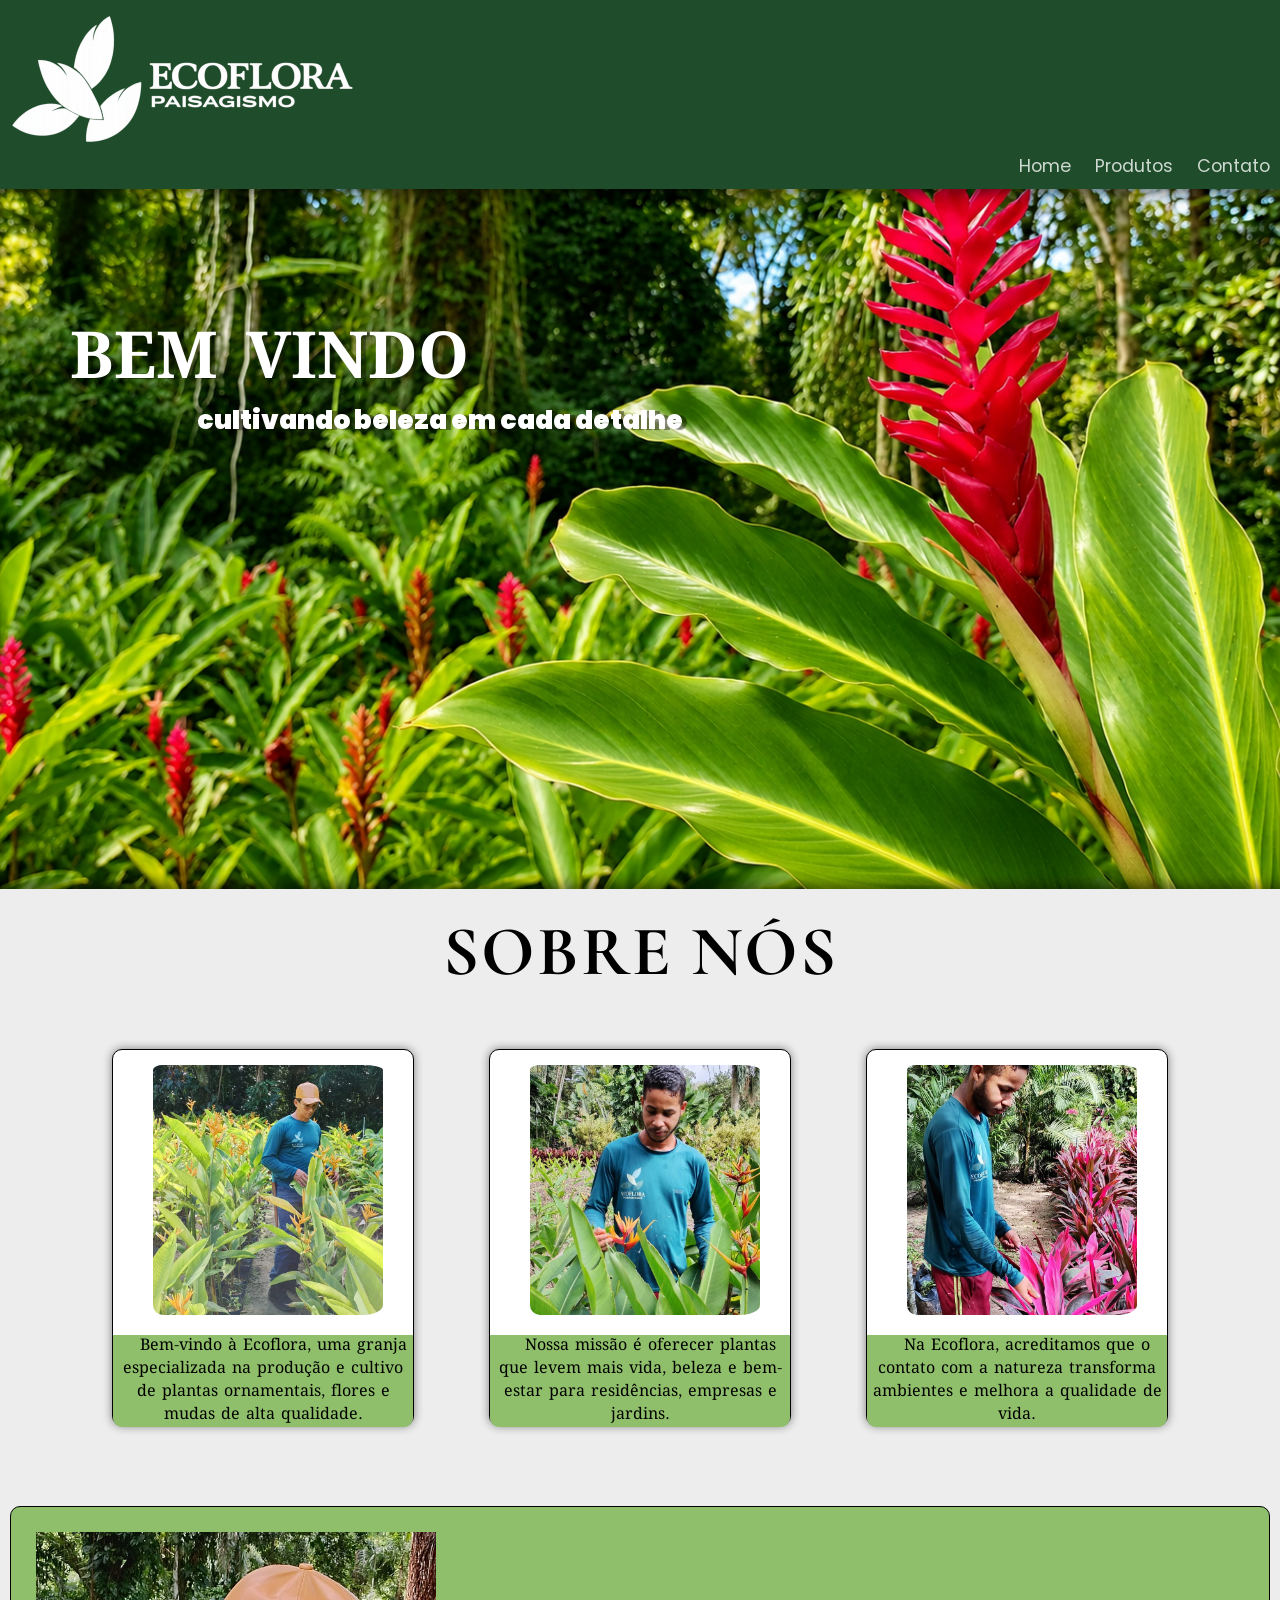
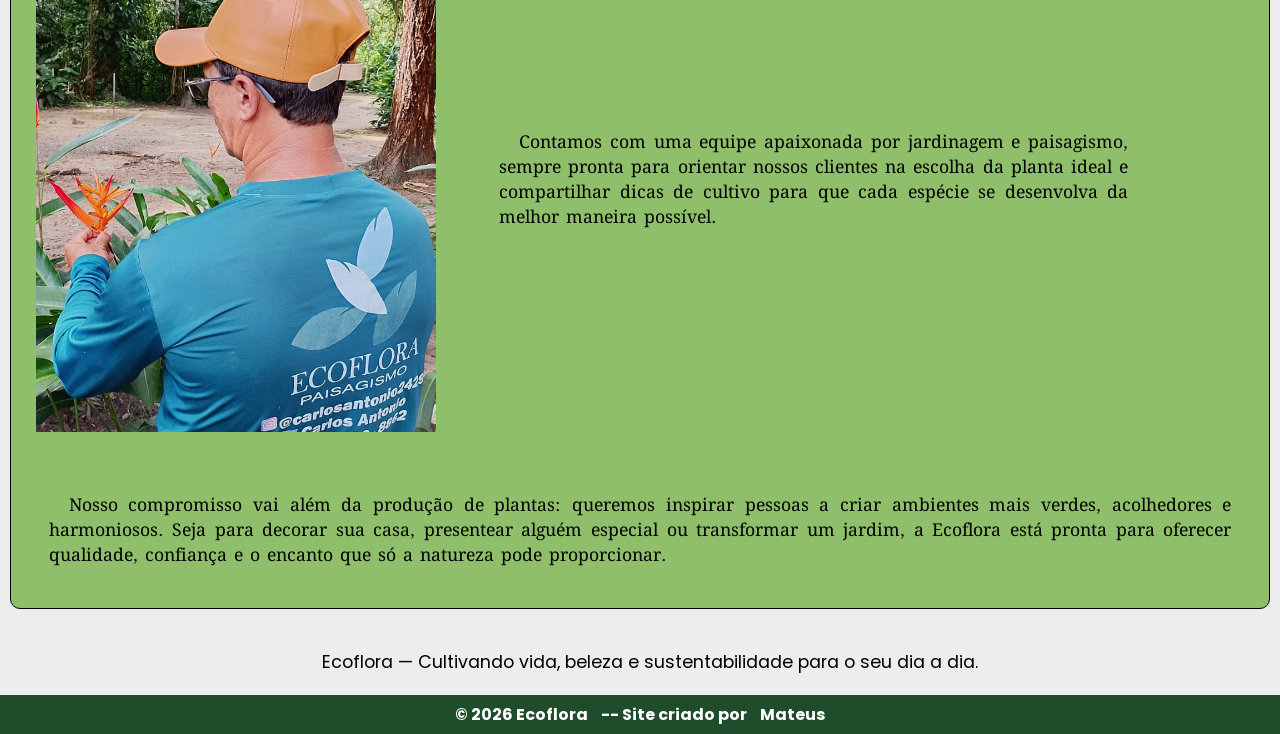
==== index.html @ f4d78395 "novas alterações" ====
<!DOCTYPE html>
<html lang="pt-br">
<head>
    <meta charset="UTF-8">
    <meta name="viewport" content="width=device-width, initial-scale=1.0">
    <title>Ecoflora</title>
    <link rel="shortcut icon" href="img/favicon.ico" type="image/x-icon">
    <link rel="stylesheet" href="flor.css">
    
</head>
<body>
    <header>
       <a href="index.html" id="logo"><img  src="img/logomarca.png" alt="logo do site" ></a>
      
      
      <nav >
       <a href="index.html">Home</a>
       <a href="produtos.html" >Produtos</a>
       <a href="contato.html" id="lado">Contato</a>
      </nav>
    </header>
    <main>
        <h2 id="paralax"><div id="cent">BEM VINDO</div><div id="frase">cultivando beleza em cada detalhe</div></h2>


<h1>Sobre Nós</h1>
<section class="conteiner">
    
    <article class="infor">
        <img src="img/trabalhador01.jpg" alt="fototrabalho" class="trabalho">
    <p class="informacoes">Bem-vindo à Ecoflora, uma granja especializada na produção e cultivo de plantas ornamentais, flores e mudas de alta qualidade.</p>
    </article>
    
    <article class="infor">
        <img src="img/trabalhador02.jpg" alt="fototrabalho" class="trabalho">
        <p class="informacoes">Nossa missão é oferecer plantas que levem mais vida, beleza e bem-estar para residências, empresas e jardins.</p>
    </article>
    
    <article class="infor">
        <img src="img/trabalhador04.jpg" alt="fototrabalho" class="trabalho">
    <p class="informacoes">Na Ecoflora, acreditamos que o contato com a natureza transforma ambientes e melhora a qualidade de vida.</p>
    </article>
    

    </section>

    <section id="cor">
        <article class="direita">
    <img src="img/trabalhador03.jpg" alt="trabalhando" id="ig">
    
    
        <p class="font" id="pequeno">Contamos com uma equipe apaixonada por jardinagem e paisagismo, sempre pronta para orientar nossos clientes na escolha da planta ideal e  compartilhar dicas de cultivo para que cada espécie se desenvolva da melhor maneira possível.</p>
   
    </article>
    <article>
        <p class="font">Nosso compromisso vai além da produção de plantas: queremos inspirar pessoas a criar ambientes mais verdes, acolhedores e harmoniosos. Seja para decorar sua casa, presentear alguém especial ou transformar um jardim, a Ecoflora está pronta para oferecer qualidade, confiança e o encanto que só a natureza pode proporcionar.</p>
    </article>
</section>

      
        <p id="cen">Ecoflora — Cultivando vida, beleza e sustentabilidade para o seu dia a dia.</p>

    </main>

    <footer>
     <a href="index.html">© 2026 Ecoflora</a> -- Site criado por <a href="">Mateus</a>
    </footer>
</body>
</html>
---- flor.css ----
@charset "UTF8";

@import url('https://fonts.googleapis.com/css2?family=Playfair+Display:wght@700&family=Poppins:wght@400;600&display=swap');
@import url('https://fonts.googleapis.com/css2?family=Bebas+Neue&display=swap');
@import url('https://fonts.googleapis.com/css2?family=Noto+Serif+Oriya:wght@400..700&display=swap');
@import url('https://fonts.googleapis.com/css2?family=Cormorant+Garamond:wght@800;900&display=swap');




*{
    margin: 0px;
    padding: 0px;
 
}

body{
      text-align: justify;
      font-family: var(--font2);
      background-color: var(--cor10);
}

:root{
    --cor1: #1F4D2B;
    --cor2: #2E6B34;
    --cor3: #4A8A3F;
    --cor4: #8FBF6A;
    --cor5: #C7D9B3;
    --cor6: #F4F1E8;
    --cor7: #E8E2D3;
    --cor8: #ffffff;
    --cor9: #2F2F2F;
    --cor10:rgba(166, 166, 166, 0.196);

    --font1:'Playfair Display', serif;
    --font2:'Poppins', sans-serif;
    --font3:'Bebas Neue', sans-serif;
    --font4:"Noto Serif Oriya", serif;
    --font5: 'Cormorant Garamond', serif;
}

header{
    background-color: var(--cor1);
   text-align: center;
   color: white;
}

header > nav{
    text-align: right;
    padding-bottom: 10px; 
}

#logo{
     margin: 0px;
}


.topo{
     font-family: var(--font1);
}

a{
    margin: 10px;
    text-decoration: none;
    color:var(--cor8); 
}

nav > a{
   
     font-size: 1.1em;
     color: rgba(255, 255, 255, 0.781);
}


a:hover{
    transition: .3s;
    color: var(--cor4);
    
}

#paralax{
   height: 700px;
    background-image: url(img/paralax01.png);
    background-position: right center;
     background-size: cover ;
     background-attachment: fixed;
   box-shadow:inset 0 13px 13px -8px rgba(0, 0, 0, 0.5),
              inset 0 -13px 13px -8px rgba(0, 0, 0, 0.5);
}




#cent{
    font-size: 2.7em;
    font-family:var(--font4) ;
    color: var(--cor8);
    padding: 130px 0px 0px 70px;
    margin-bottom: -10px;
    text-shadow: 5px 1px 1px rgba(0, 0, 0, 0.351);
}

#frase{
   
    color: var(--cor8);
    font-family:var(--font2);
    padding: 0px 0px 0px 90px;
    font-weight: bolder;
    font-size: 1.1em;
    text-shadow: 5px 1px 1px rgba(0, 0, 0, 0.433);
    text-align: center;
    max-width: 700px;
  
   

}

img{
   display: block;
  padding: 15px 0px 10px 10px;
 
}




h1{
    font-family: var(--font5);
    text-align: center;
    padding: 20px 0px 25px 0px;   
     font-family: "Cormorant Garamond", serif;
    font-size: 70px;
    letter-spacing: 2px;
    text-transform: uppercase;
}



.infor{
    
    height: 375px;
    width: 300px;
    border-radius: 10px;
    box-shadow: 0 0  10px rgba(0, 0, 0, 0.481);
     border: 1px solid black;
     background-color: var(--cor8);
   
}

.infor > img{
    width: 230px;
    height: 250px;

}

.conteiner{
    display: flex; 
    gap: 75px;
    justify-content: center;
   margin-bottom: 80px;
   margin-top: 30px;
    flex-wrap: wrap;
}

#cor{
    background-color: var(--cor4);
    border: 1px solid black;
    border-radius: 10px;
    margin: 10px;
  
}

p{
  
    text-indent: 20px;
     font-family: var(--font4); 
}

.informacoes{
 text-align: center;
background-color: var(--cor4);
 border-radius: 0px 0px 9px 9px;
 margin-top: 10px;



}

.direita {
    display: flex;
    align-items: center;
    overflow-wrap:break-word ; 
}

#ig {
    width: 40%; 
    max-width: 400px; 
    padding-top: 50px;
    object-fit: cover; 
    padding: 2%;
    height: 500px;
}

#pequeno{
    overflow-wrap: break-word;
    width: 50%;
   
}

.font {
    font-family: var(--font4);
    font-size: 1.1em;
    overflow-wrap: break-word;
    padding: 3%;
    
    
   
}

#cen{
    text-align: center;
    margin:40px 0px 20px 0px;
    font-family: var(--font2);
    font-size: 1.1em;
}

.trabalho{
    width: 200px;
   margin: auto;
   border-radius: 20px;
   object-fit: cover;
  
 }

 
footer{
    background-color: var(--cor1);
    color: var(--cor8);
    padding: 7px;
   text-align: center;
   font-weight: bold;
}
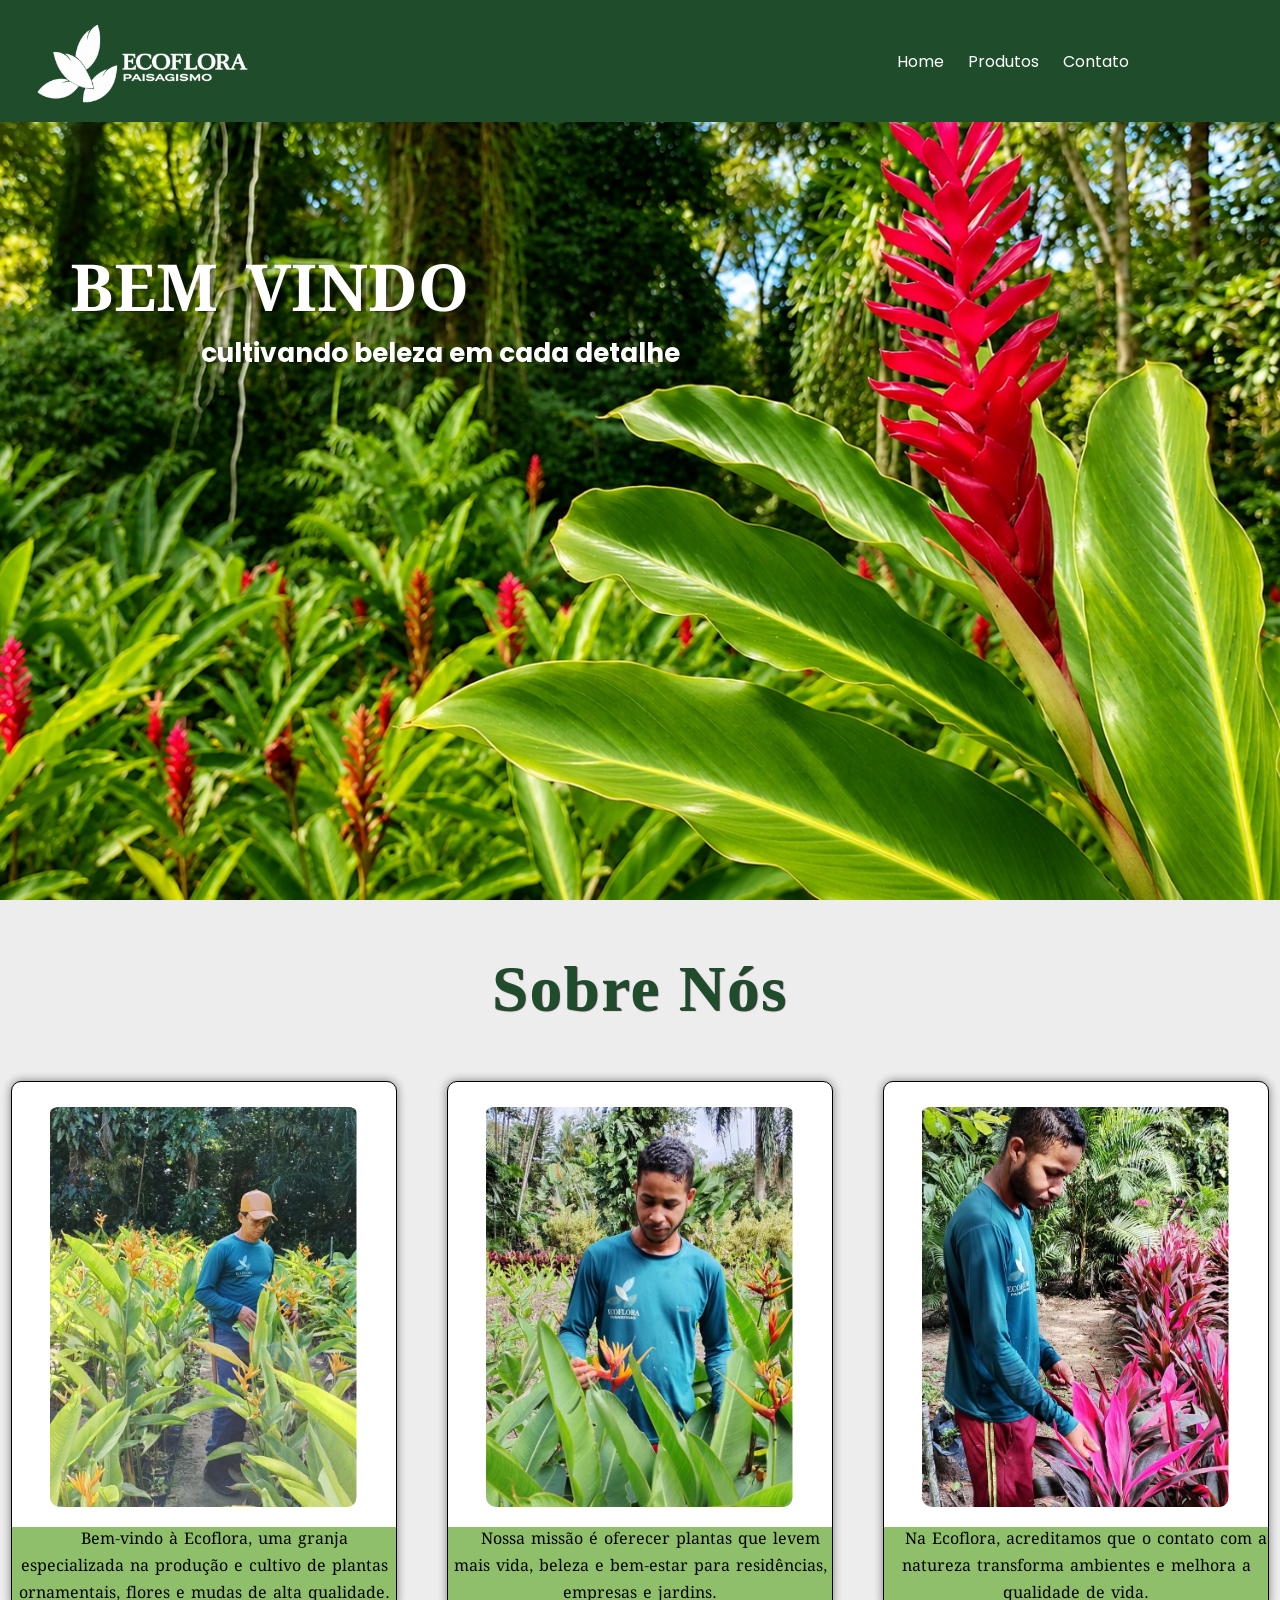
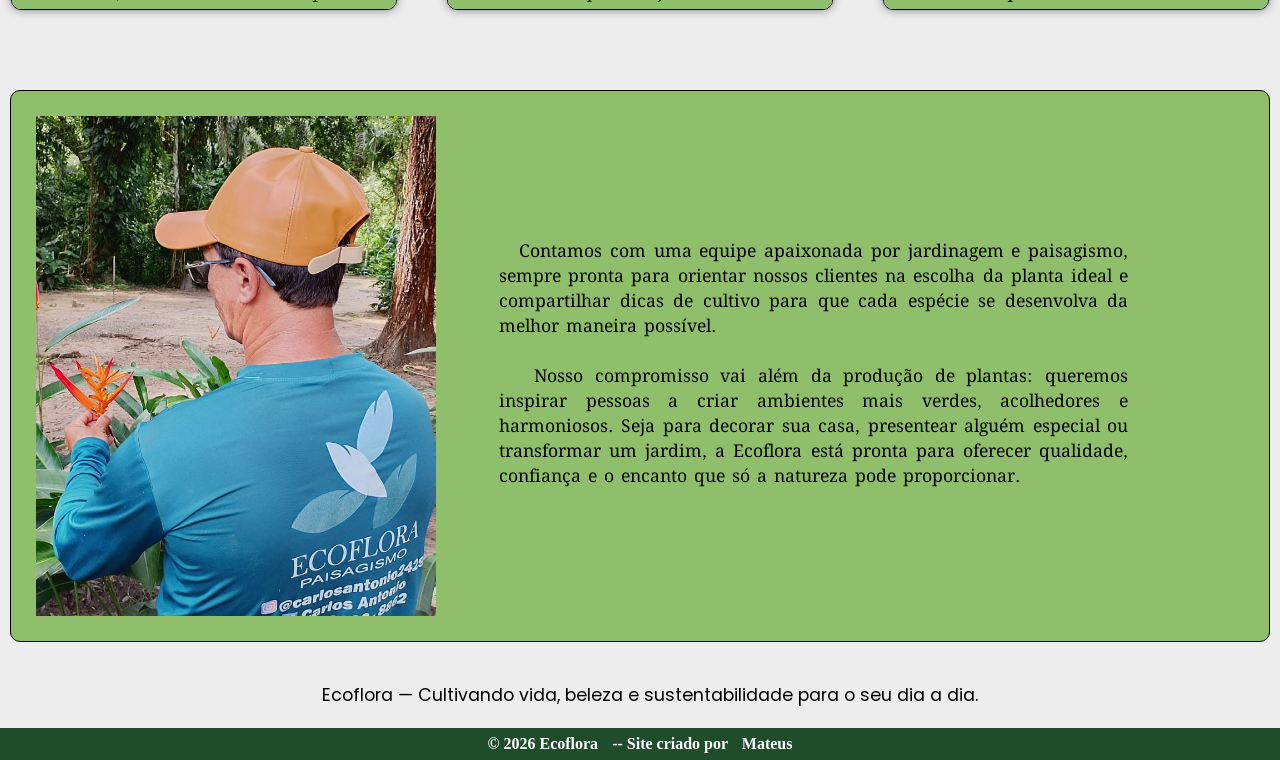
==== commit adf51d75: "novas alterações" ====
--- a/index.html
+++ b/index.html
@@ -1,69 +1,94 @@
 <!DOCTYPE html>
 <html lang="pt-br">
+
 <head>
     <meta charset="UTF-8">
     <meta name="viewport" content="width=device-width, initial-scale=1.0">
     <title>Ecoflora</title>
     <link rel="shortcut icon" href="img/favicon.ico" type="image/x-icon">
     <link rel="stylesheet" href="flor.css">
-    
+
 </head>
+
 <body>
     <header>
-       <a href="index.html" id="logo"><img  src="img/logomarca.png" alt="logo do site" ></a>
-      
-      
-      <nav >
-       <a href="index.html">Home</a>
-       <a href="produtos.html" >Produtos</a>
-       <a href="contato.html" id="lado">Contato</a>
-      </nav>
+        <a href="index.html" id="logo"><img src="img/logomarca.png" alt="logo do site"></a>
+
+
+        <div class="barradnav">
+            <a href="index.html">Home</a>
+            <a href="produtos.html">Produtos</a>
+            <a href="contato.html" id="lado">Contato</a>
+        </div>
     </header>
     <main>
-        <h2 id="paralax"><div id="cent">BEM VINDO</div><div id="frase">cultivando beleza em cada detalhe</div></h2>
+        <div id="paralax">
+            <div id="cent">
+                <h2>BEM VINDO</h2>
+            </div>
+            <div id="frase">
+                <h2>cultivando beleza em cada detalhe</h2>
+            </div>
+        </div>
 
 
-<h1>Sobre Nós</h1>
-<section class="conteiner">
-    
-    <article class="infor">
-        <img src="img/trabalhador01.jpg" alt="fototrabalho" class="trabalho">
-    <p class="informacoes">Bem-vindo à Ecoflora, uma granja especializada na produção e cultivo de plantas ornamentais, flores e mudas de alta qualidade.</p>
-    </article>
-    
-    <article class="infor">
-        <img src="img/trabalhador02.jpg" alt="fototrabalho" class="trabalho">
-        <p class="informacoes">Nossa missão é oferecer plantas que levem mais vida, beleza e bem-estar para residências, empresas e jardins.</p>
-    </article>
-    
-    <article class="infor">
-        <img src="img/trabalhador04.jpg" alt="fototrabalho" class="trabalho">
-    <p class="informacoes">Na Ecoflora, acreditamos que o contato com a natureza transforma ambientes e melhora a qualidade de vida.</p>
-    </article>
-    
+        <h1>Sobre Nós</h1>
+        <section class="conteiner">
 
-    </section>
+            <article class="infor">
+                <img src="img/trabalhador01.jpg" alt="fototrabalho" class="trabalho">
+                <div>
+                    <p class="informacoes">Bem-vindo à Ecoflora, uma granja especializada na produção e cultivo de
+                        plantas
+                        ornamentais, flores e mudas de alta qualidade.</p>
+                </div>
+            </article>
 
-    <section id="cor">
-        <article class="direita">
-    <img src="img/trabalhador03.jpg" alt="trabalhando" id="ig">
-    
-    
-        <p class="font" id="pequeno">Contamos com uma equipe apaixonada por jardinagem e paisagismo, sempre pronta para orientar nossos clientes na escolha da planta ideal e  compartilhar dicas de cultivo para que cada espécie se desenvolva da melhor maneira possível.</p>
-   
-    </article>
-    <article>
-        <p class="font">Nosso compromisso vai além da produção de plantas: queremos inspirar pessoas a criar ambientes mais verdes, acolhedores e harmoniosos. Seja para decorar sua casa, presentear alguém especial ou transformar um jardim, a Ecoflora está pronta para oferecer qualidade, confiança e o encanto que só a natureza pode proporcionar.</p>
-    </article>
-</section>
+            <article class="infor">
+                <img src="img/trabalhador02.jpg" alt="fototrabalho" class="trabalho">
+                <div>
+                    <p class="informacoes">Nossa missão é oferecer plantas que levem mais vida, beleza e bem-estar para
+                        residências, empresas e jardins.</p>
+                </div>
+            </article>
 
-      
+            <article class="infor">
+                <img src="img/trabalhador04.jpg" alt="fototrabalho" class="trabalho">
+                <div>
+                    <p class="informacoes">Na Ecoflora, acreditamos que o contato com a natureza transforma ambientes e
+                        melhora a qualidade de vida.</p>
+                </div>
+            </article>
+
+
+        </section>
+
+        <section id="cor">
+            <article class="direita">
+                <img src="img/trabalhador03.jpg" alt="trabalhando" id="ig">
+
+
+                <p class="font" id="pequeno">Contamos com uma equipe apaixonada por jardinagem e paisagismo, sempre
+                    pronta para orientar nossos clientes na escolha da planta ideal e compartilhar dicas de cultivo para
+                    que cada espécie se desenvolva da melhor maneira possível. <br><br>&nbsp;&nbsp; Nosso compromisso vai além da produção de plantas: queremos inspirar pessoas a criar
+                    ambientes mais verdes, acolhedores e harmoniosos. Seja para decorar sua casa, presentear alguém
+                    especial ou transformar um jardim, a Ecoflora está pronta para oferecer qualidade, confiança e o
+                    encanto que só a natureza pode proporcionar.
+
+                    
+
+            </article>
+            
+        </section>
+
+
         <p id="cen">Ecoflora — Cultivando vida, beleza e sustentabilidade para o seu dia a dia.</p>
 
     </main>
 
     <footer>
-     <a href="index.html">© 2026 Ecoflora</a> -- Site criado por <a href="">Mateus</a>
+        <a href="index.html">© 2026 Ecoflora</a> -- Site criado por <a href="">Mateus</a>
     </footer>
 </body>
+
 </html>
--- a/flor.css
+++ b/flor.css
@@ -8,19 +8,19 @@
 
 
 
-*{
+* {
     margin: 0px;
     padding: 0px;
- 
-}
-
-body{
-      text-align: justify;
-      font-family: var(--font2);
-      background-color: var(--cor10);
-}
-
-:root{
+
+}
+
+body {
+    text-align: justify;
+    /* font-family: var(--font2); */
+    background-color: var(--cor10);
+}
+
+:root {
     --cor1: #1F4D2B;
     --cor2: #2E6B34;
     --cor3: #4A8A3F;
@@ -30,181 +30,202 @@
     --cor7: #E8E2D3;
     --cor8: #ffffff;
     --cor9: #2F2F2F;
-    --cor10:rgba(166, 166, 166, 0.196);
-
-    --font1:'Playfair Display', serif;
-    --font2:'Poppins', sans-serif;
-    --font3:'Bebas Neue', sans-serif;
-    --font4:"Noto Serif Oriya", serif;
+    --cor10: rgba(166, 166, 166, 0.196);
+
+    --font1: 'Playfair Display', serif;
+    --font2: 'Poppins', sans-serif;
+    --font3: 'Bebas Neue', sans-serif;
+    --font4: "Noto Serif Oriya", serif;
     --font5: 'Cormorant Garamond', serif;
 }
 
-header{
+header {
+    display: flex;
+    align-items: center;
+    justify-content: space-between;
     background-color: var(--cor1);
-   text-align: center;
-   color: white;
-}
-
-header > nav{
-    text-align: right;
-    padding-bottom: 10px; 
-}
-
-#logo{
-     margin: 0px;
-}
-
-
-.topo{
-     font-family: var(--font1);
-}
-
-a{
+    color: var(--cor8);
+    padding: 1rem;
+    height: 10vh;
+
+}
+
+
+header img {
+    width: 60%;
+}
+
+.barradnav {
+    position: relative;
+    right: 10%;
+    font-family: var(--font2);
+    font-size: 1rem;
+}
+
+
+.topo {
+    font-family: var(--font1);
+}
+
+a {
     margin: 10px;
     text-decoration: none;
-    color:var(--cor8); 
-}
-
-nav > a{
-   
-     font-size: 1.1em;
-     color: rgba(255, 255, 255, 0.781);
-}
-
-
-a:hover{
+    color: var(--cor8);
+}
+
+a:hover {
     transition: .3s;
     color: var(--cor4);
-    
-}
-
-#paralax{
-   height: 700px;
-    background-image: url(img/paralax01.png);
+
+}
+
+#paralax {
+    height: 90vh;
+    background:
+        url(img/paralax01.png);
+
+    background-size: cover;
     background-position: right center;
-     background-size: cover ;
-     background-attachment: fixed;
-   box-shadow:inset 0 13px 13px -8px rgba(0, 0, 0, 0.5),
-              inset 0 -13px 13px -8px rgba(0, 0, 0, 0.5);
-}
-
-
-
-
-#cent{
+    background-repeat: no-repeat;
+    background-attachment: fixed;
+
+}
+
+
+#cent {
     font-size: 2.7em;
-    font-family:var(--font4) ;
+    font-family: var(--font4);
     color: var(--cor8);
     padding: 130px 0px 0px 70px;
     margin-bottom: -10px;
     text-shadow: 5px 1px 1px rgba(0, 0, 0, 0.351);
 }
 
-#frase{
-   
-    color: var(--cor8);
-    font-family:var(--font2);
+#frase {
+
+    color: var(--cor8);
+    font-family: var(--font2);
     padding: 0px 0px 0px 90px;
     font-weight: bolder;
     font-size: 1.1em;
     text-shadow: 5px 1px 1px rgba(0, 0, 0, 0.433);
     text-align: center;
     max-width: 700px;
-  
-   
-
-}
-
-img{
-   display: block;
-  padding: 15px 0px 10px 10px;
- 
-}
-
-
-
-
-h1{
-    font-family: var(--font5);
-    text-align: center;
-    padding: 20px 0px 25px 0px;   
-     font-family: "Cormorant Garamond", serif;
-    font-size: 70px;
+
+
+
+}
+
+img {
+    display: block;
+    padding: 15px 0px 10px 10px;
+
+}
+
+
+
+
+h1 {
+    font-family: Georgia, 'Times New Roman', Times, serif;
+    text-align: center;
+    padding: 20px 0px 25px 0px;
+    font-size: 5vw;
     letter-spacing: 2px;
-    text-transform: uppercase;
-}
-
-
-
-.infor{
+    color: #1F4D2B;
+    text-shadow: 1px 1px 1px rgba(0, 0, 0, 0.8);
+
+}
+
+
+
+.infor {
+    width: 30%;
+    height: 20%;
+    display: flex;
+    flex-direction: column;
+    align-items: center;
+    justify-content: center;
+    border-radius: 10px;
+    box-shadow: 0 0 10px rgba(0, 0, 0, 0.481);
+    border: 1px solid black;
+    background-color: var(--cor8);
+    overflow: hidden;
     
-    height: 375px;
-    width: 300px;
-    border-radius: 10px;
-    box-shadow: 0 0  10px rgba(0, 0, 0, 0.481);
-     border: 1px solid black;
-     background-color: var(--cor8);
-   
-}
-
-.infor > img{
-    width: 230px;
-    height: 250px;
-
-}
-
-.conteiner{
-    display: flex; 
-    gap: 75px;
+    
+}
+
+
+
+.infor>img {
+    width: 80%;
+    height: 400px;
+    padding-right: 3%;
+    margin: 10px;
+
+
+}
+
+.conteiner {
+    display: flex;
+    gap: 50px;
     justify-content: center;
-   margin-bottom: 80px;
-   margin-top: 30px;
+    margin-bottom: 80px;
+    margin-top: 30px;
     flex-wrap: wrap;
-}
-
-#cor{
+    
+}
+
+#cor {
     background-color: var(--cor4);
     border: 1px solid black;
     border-radius: 10px;
     margin: 10px;
-  
-}
-
-p{
-  
+
+}
+
+p {
+
     text-indent: 20px;
-     font-family: var(--font4); 
-}
-
-.informacoes{
- text-align: center;
-background-color: var(--cor4);
- border-radius: 0px 0px 9px 9px;
- margin-top: 10px;
-
-
-
+    font-family: var(--font4);
+}
+
+.infor div {
+    width: 100%;
+    display: flex;
+    text-align: center;
+    justify-content: center;
+    background-color: var(--cor4);
+    border-radius: 0px 0px 9px 9px;
+    color: var(#1e1e1e);
+}
+
+.informacoes {
+    font-size: 100%;
+    text-align: center;
+    background-color: var(--cor4);
+    border-radius: 0px 0px 9px 9px;
+    line-height: 1.7;
 }
 
 .direita {
     display: flex;
     align-items: center;
-    overflow-wrap:break-word ; 
+    overflow-wrap: break-word;
 }
 
 #ig {
-    width: 40%; 
-    max-width: 400px; 
+    width: 40%;
+    max-width: 400px;
     padding-top: 50px;
-    object-fit: cover; 
+    object-fit: cover;
     padding: 2%;
     height: 500px;
 }
 
-#pequeno{
+#pequeno {
     overflow-wrap: break-word;
     width: 50%;
-   
+
 }
 
 .font {
@@ -212,32 +233,36 @@
     font-size: 1.1em;
     overflow-wrap: break-word;
     padding: 3%;
-    
-    
-   
-}
-
-#cen{
-    text-align: center;
-    margin:40px 0px 20px 0px;
+
+
+
+}
+
+#cen {
+    text-align: center;
+    margin: 40px 0px 20px 0px;
     font-family: var(--font2);
     font-size: 1.1em;
 }
 
-.trabalho{
-    width: 200px;
-   margin: auto;
-   border-radius: 20px;
-   object-fit: cover;
-  
- }
-
- 
-footer{
+.trabalho {
+    width: 20%;
+    margin: auto;
+    border-radius: 20px;
+  object-fit: cover;
+}
+
+
+footer {
     background-color: var(--cor1);
     color: var(--cor8);
     padding: 7px;
-   text-align: center;
-   font-weight: bold;
-}
-
+    text-align: center;
+    font-weight: bold;
+}
+
+@media(max-width:500px) {
+    .informacoes {
+        font-size: 50%;
+    }
+}
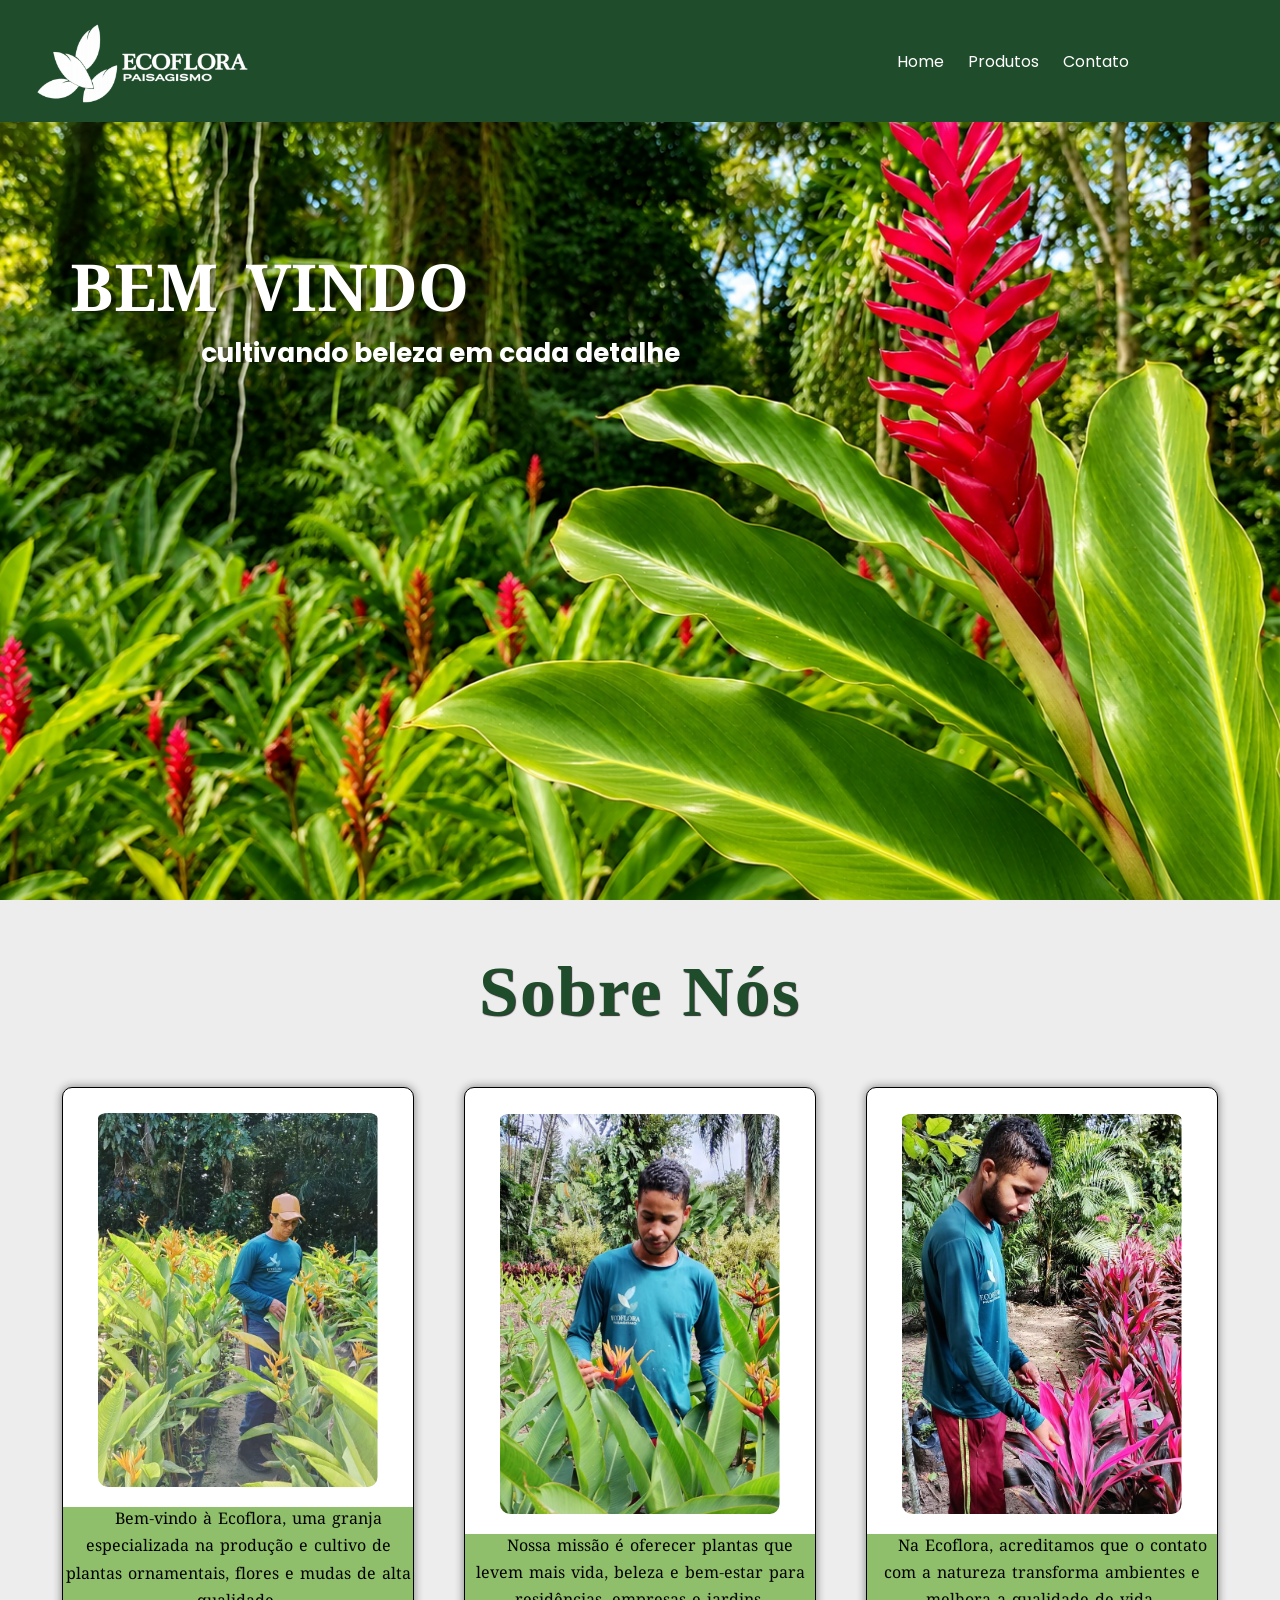
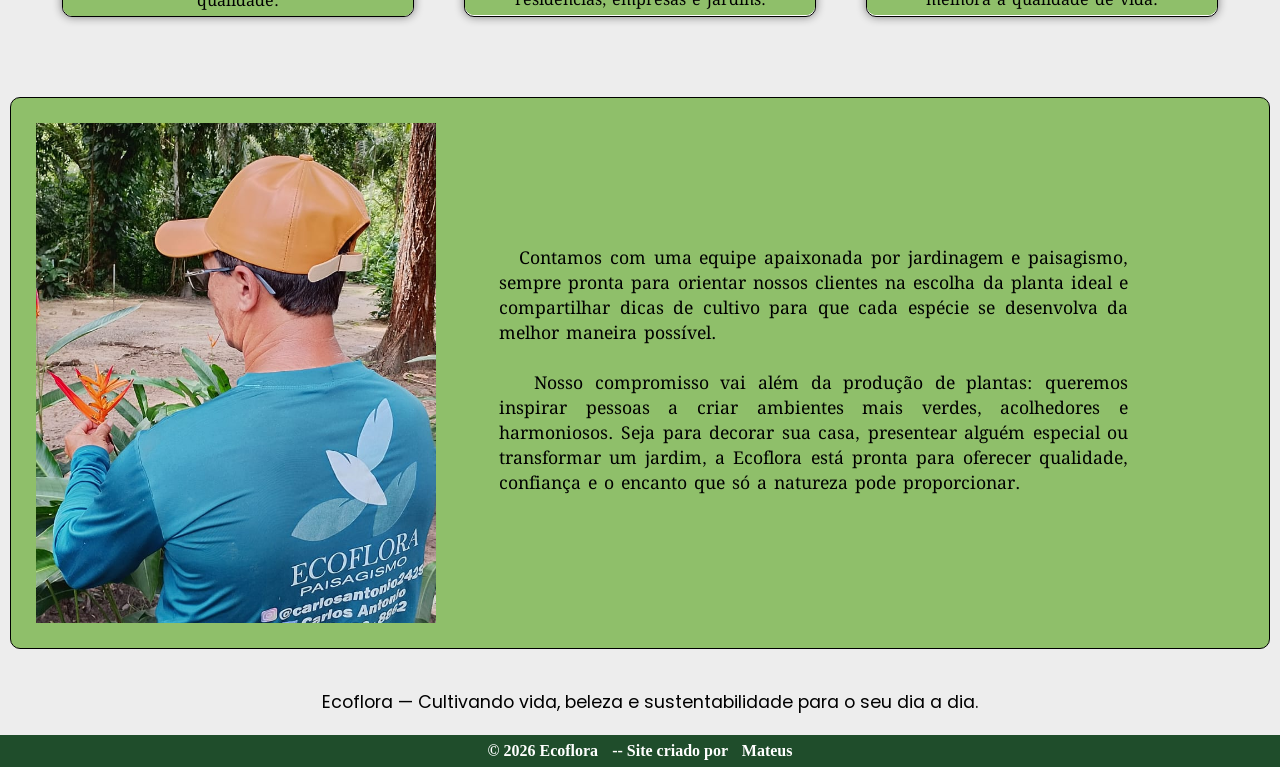
==== commit 18117a31: "novas" ====
--- a/index.html
+++ b/index.html
@@ -7,6 +7,7 @@
     <title>Ecoflora</title>
     <link rel="shortcut icon" href="img/favicon.ico" type="image/x-icon">
     <link rel="stylesheet" href="flor.css">
+    <link rel="stylesheet" href="midia-for.css">
 
 </head>
 
--- a/flor.css
+++ b/flor.css
@@ -129,7 +129,7 @@
     font-family: Georgia, 'Times New Roman', Times, serif;
     text-align: center;
     padding: 20px 0px 25px 0px;
-    font-size: 5vw;
+    font-size: 70px;
     letter-spacing: 2px;
     color: #1F4D2B;
     text-shadow: 1px 1px 1px rgba(0, 0, 0, 0.8);
@@ -139,8 +139,8 @@
 
 
 .infor {
-    width: 30%;
-    height: 20%;
+    width: 350px;
+    height: 528px;
     display: flex;
     flex-direction: column;
     align-items: center;
--- a/midia-for.css
+++ b/midia-for.css
@@ -0,0 +1,26 @@
+@charset "UTF8";
+
+/* Todas as mídias */
+
+/* Breakpoints responsivos
+
+Celulares pequenos: até 575px
+Celulares:          576px – 767px
+Tablets:            768px – 991px
+Notebooks:          992px – 1199px
+Desktops:           1200px – 1399px
+Telas grandes:      1400px ou mais
+
+*/
+
+@media screen and (max-width:767px) {
+    h1 {
+        font-size: 70px;
+        background-color: black;
+    }
+
+    .infor {
+        width: 250px;
+        height: 540px;
+    }
+}
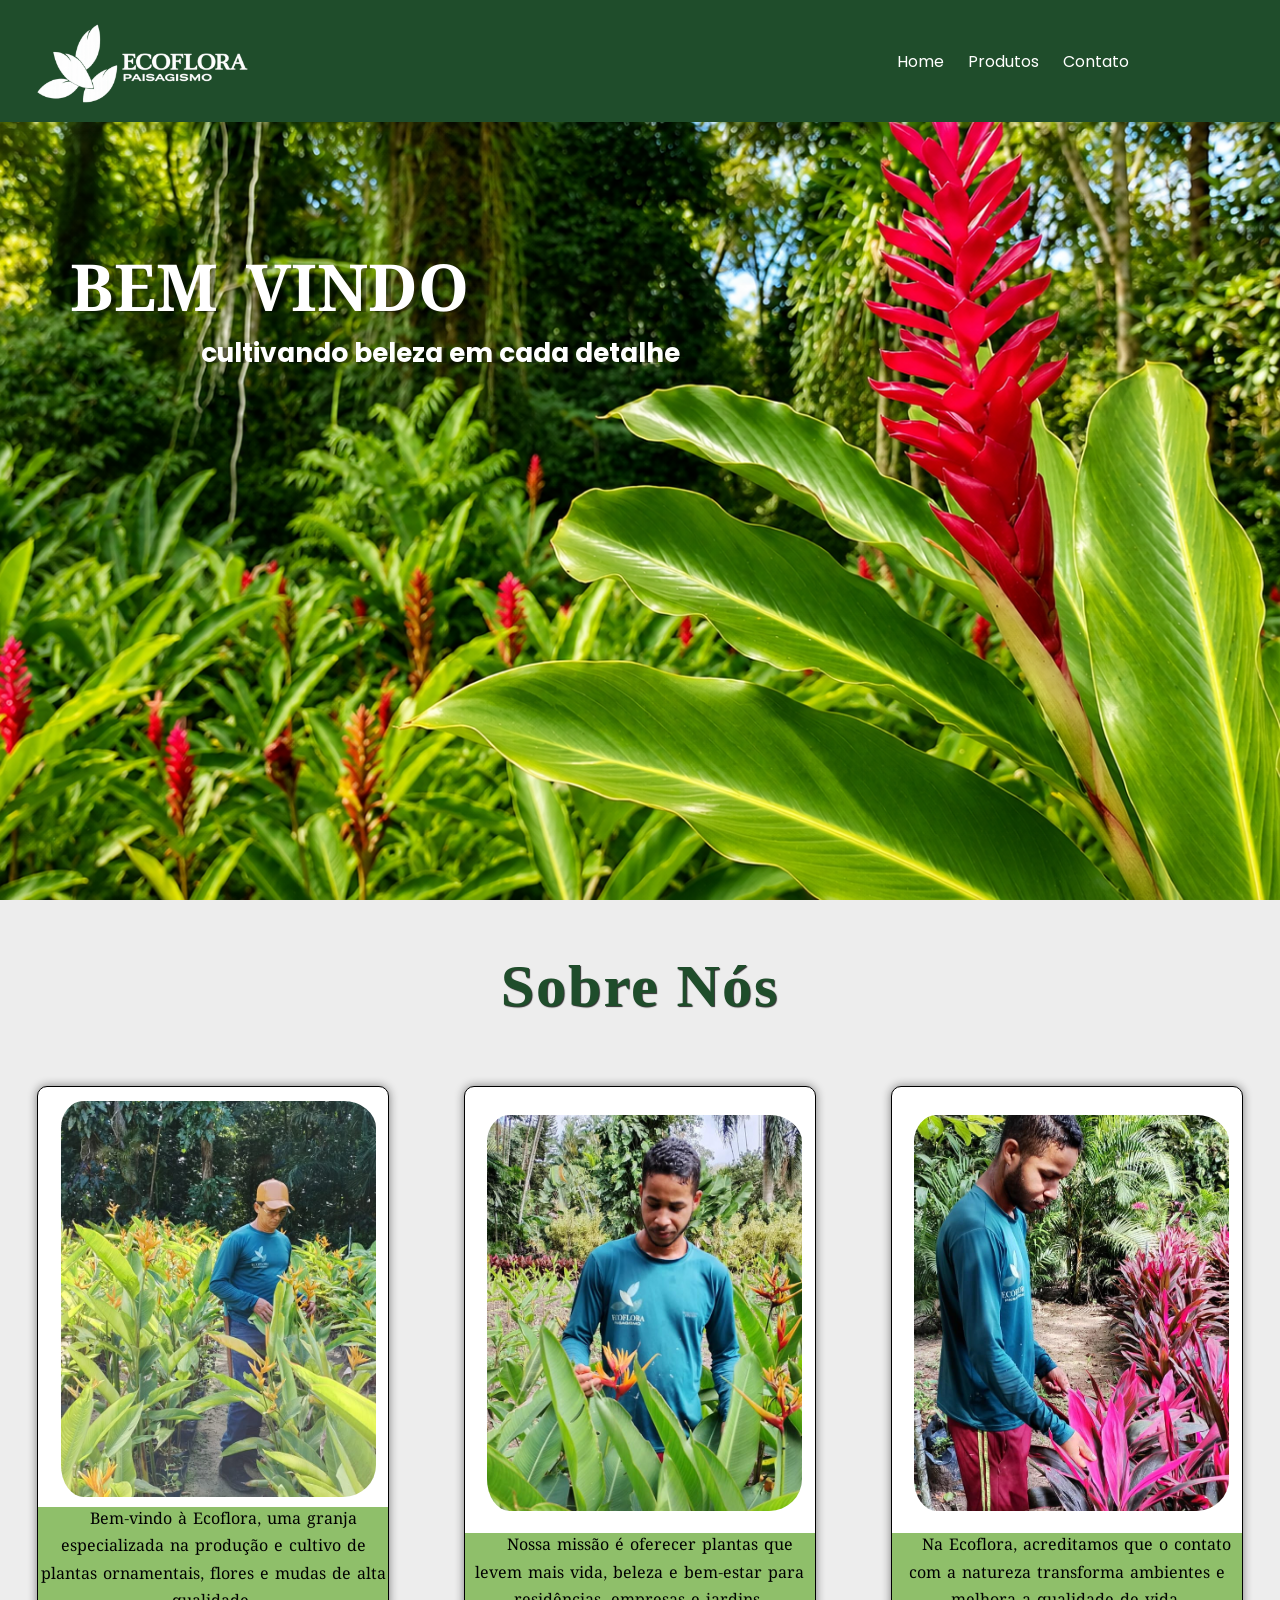
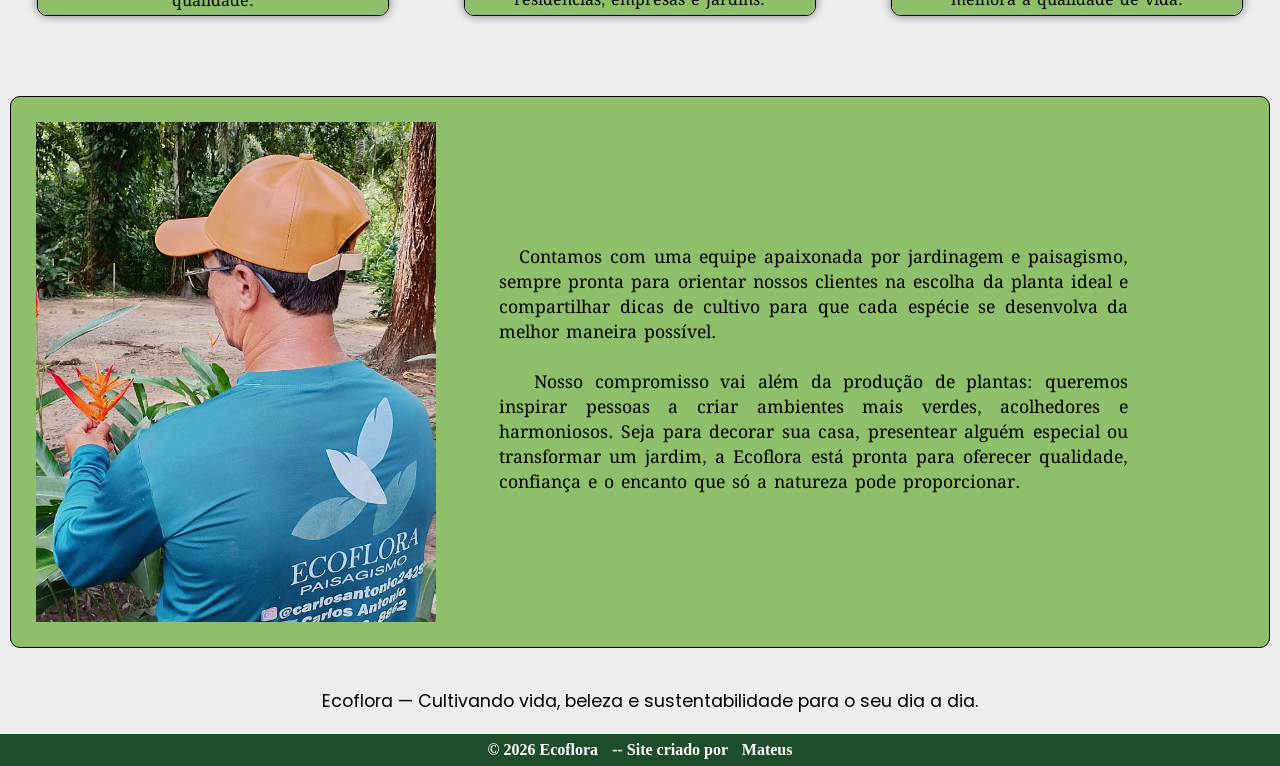
==== commit f4abb7d9: "novas alt" ====
--- a/index.html
+++ b/index.html
@@ -36,8 +36,8 @@
         <h1>Sobre Nós</h1>
         <section class="conteiner">
 
-            <article class="infor">
-                <img src="img/trabalhador01.jpg" alt="fototrabalho" class="trabalho">
+            <article class="caixa">
+                <img src="img/trabalhador01.jpg" alt="fototrabalho" class="img-trabalho">
                 <div>
                     <p class="informacoes">Bem-vindo à Ecoflora, uma granja especializada na produção e cultivo de
                         plantas
@@ -45,16 +45,16 @@
                 </div>
             </article>
 
-            <article class="infor">
-                <img src="img/trabalhador02.jpg" alt="fototrabalho" class="trabalho">
+            <article class="caixa">
+                <img src="img/trabalhador02.jpg" alt="fototrabalho" class="img-trabalho">
                 <div>
                     <p class="informacoes">Nossa missão é oferecer plantas que levem mais vida, beleza e bem-estar para
                         residências, empresas e jardins.</p>
                 </div>
             </article>
 
-            <article class="infor">
-                <img src="img/trabalhador04.jpg" alt="fototrabalho" class="trabalho">
+            <article class="caixa">
+                <img src="img/trabalhador04.jpg" alt="fototrabalho" class="img-trabalho">
                 <div>
                     <p class="informacoes">Na Ecoflora, acreditamos que o contato com a natureza transforma ambientes e
                         melhora a qualidade de vida.</p>
--- a/flor.css
+++ b/flor.css
@@ -129,51 +129,44 @@
     font-family: Georgia, 'Times New Roman', Times, serif;
     text-align: center;
     padding: 20px 0px 25px 0px;
-    font-size: 70px;
+    font-size: 45px;
     letter-spacing: 2px;
     color: #1F4D2B;
     text-shadow: 1px 1px 1px rgba(0, 0, 0, 0.8);
-
-}
-
-
-
-.infor {
-    width: 350px;
-    height: 528px;
-    display: flex;
-    flex-direction: column;
-    align-items: center;
-    justify-content: center;
-    border-radius: 10px;
-    box-shadow: 0 0 10px rgba(0, 0, 0, 0.481);
-    border: 1px solid black;
-    background-color: var(--cor8);
-    overflow: hidden;
-    
-    
-}
-
-
-
-.infor>img {
-    width: 80%;
-    height: 400px;
-    padding-right: 3%;
-    margin: 10px;
-
-
-}
-
-.conteiner {
-    display: flex;
-    gap: 50px;
-    justify-content: center;
-    margin-bottom: 80px;
-    margin-top: 30px;
-    flex-wrap: wrap;
-    
-}
+     transition: width .3s, height .3s;
+
+}
+
+   
+
+    .conteiner {
+
+        display: flex;
+        align-items: center;
+        align-content: center;
+        flex-wrap: wrap;
+         transition: width .3s, height .3s;
+    }
+
+
+    .caixa {
+        width: calc(50% - 10px);
+       display: block;
+        margin: auto;
+        background-color: var(--cor8);
+        box-shadow: 0px 0px 10px rgba(0, 0, 0, 0.247);
+        border-radius: 10px;
+        margin-top: 10px;
+    }
+
+    .img-trabalho {
+        width: 60%;
+        height: 200px;
+        margin: auto;
+        object-fit: cover;
+    }
+
+
 
 #cor {
     background-color: var(--cor4);
@@ -245,12 +238,7 @@
     font-size: 1.1em;
 }
 
-.trabalho {
-    width: 20%;
-    margin: auto;
-    border-radius: 20px;
-  object-fit: cover;
-}
+
 
 
 footer {
--- a/midia-for.css
+++ b/midia-for.css
@@ -1,4 +1,6 @@
 @charset "UTF8";
+
+
 
 /* Todas as mídias */
 
@@ -13,14 +15,61 @@
 
 */
 
-@media screen and (max-width:767px) {
+
+:root {
+    --cor1: #1F4D2B;
+    --cor2: #2E6B34;
+    --cor3: #4A8A3F;
+    --cor4: #8FBF6A;
+    --cor5: #C7D9B3;
+    --cor6: #F4F1E8;
+    --cor7: #E8E2D3;
+    --cor8: #ffffff;
+    --cor9: #2F2F2F;
+    --cor10: rgba(166, 166, 166, 0.196);
+
+    --font1: 'Playfair Display', serif;
+    --font2: 'Poppins', sans-serif;
+    --font3: 'Bebas Neue', sans-serif;
+    --font4: "Noto Serif Oriya", serif;
+    --font5: 'Cormorant Garamond', serif;
+}
+
+
+@media screen and (min-width:992px) {
     h1 {
-        font-size: 70px;
-        background-color: black;
+        font-size: 60px;
+        transition: width .3s, height .3s;
     }
 
-    .infor {
-        width: 250px;
-        height: 540px;
+    .conteiner {
+        display: flex;
+        justify-content: center;
+        margin-bottom: 80px;
+        margin-top: 30px;
+        flex-wrap: wrap;
+        transition: width .3s, height .3s;
+    }
+
+    .caixa {
+        width: 350px;
+        height: 528px;
+        display: flex;
+        flex-direction: column;
+        align-items: center;
+        justify-content: center;
+        border-radius: 10px;
+        box-shadow: 0 0 10px rgba(0, 0, 0, 0.481);
+        border: 1px solid black;
+        background-color: var(--cor8);
+        overflow: hidden;
+    }
+
+    .img-trabalho {
+        width: 90%;
+        height: 75%;
+        margin: auto;
+        border-radius: 10%;
+        object-fit: cover;
     }
 }
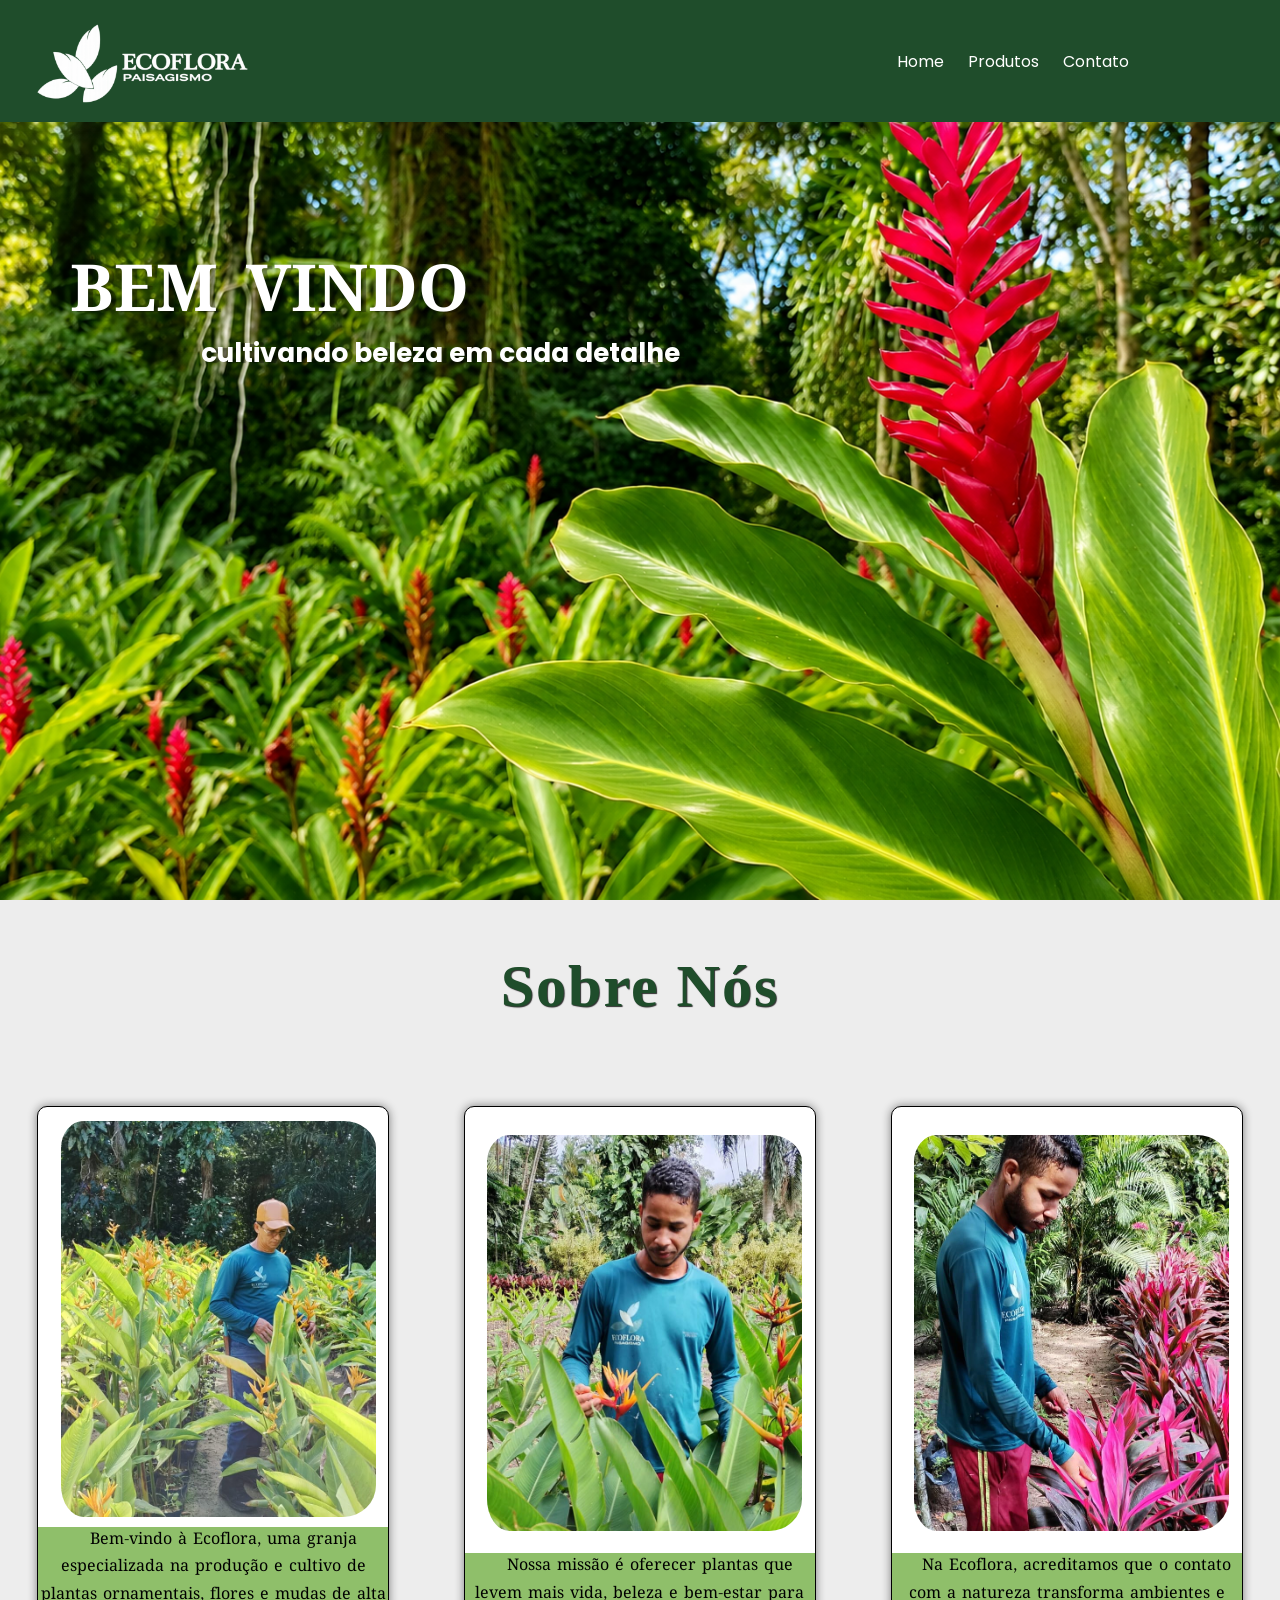
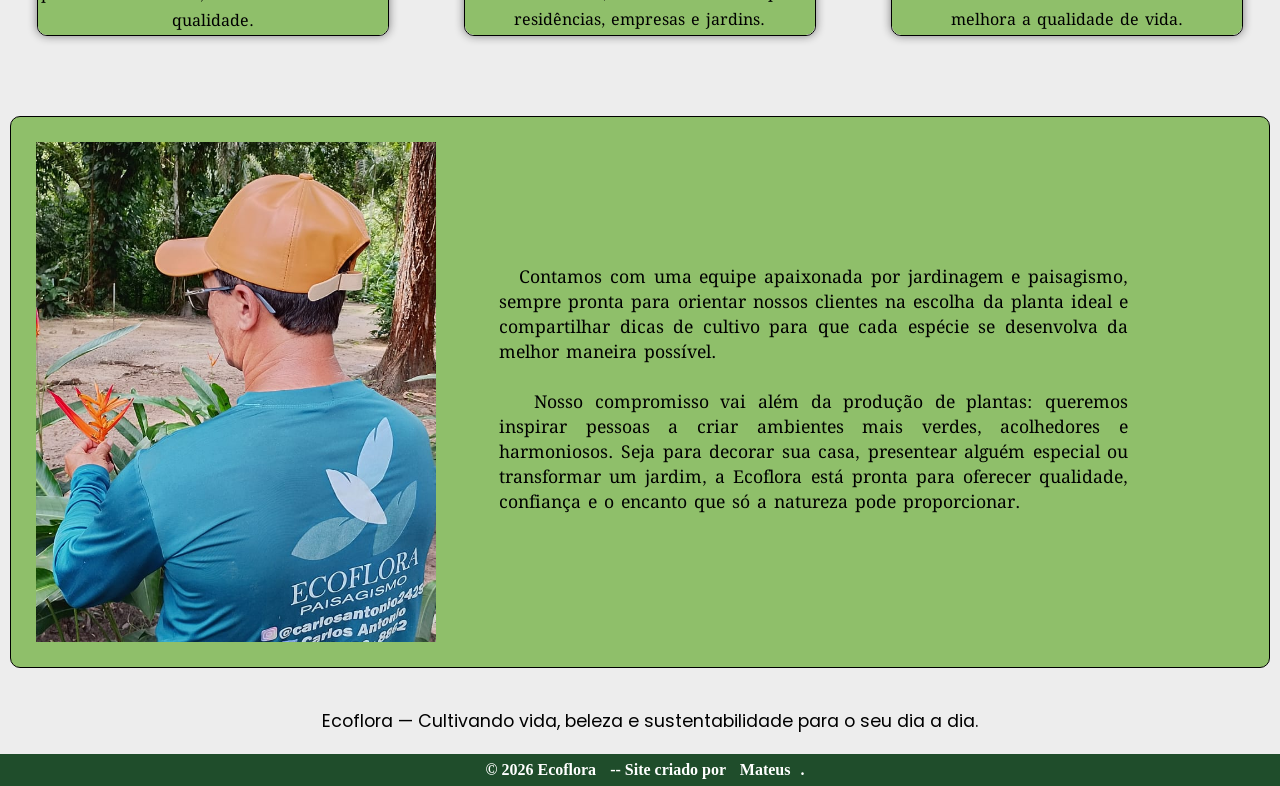
==== commit d4dbb856: "novas alt" ====
--- a/index.html
+++ b/index.html
@@ -88,7 +88,8 @@
     </main>
 
     <footer>
-        <a href="index.html">© 2026 Ecoflora</a> -- Site criado por <a href="">Mateus</a>
+        <a href="index.html">© 2026 Ecoflora</a> -- Site criado por <a href="https://github.com/mateus321u-bit" target="_blank" >
+            Mateus</a>.
     </footer>
 </body>
 
--- a/flor.css
+++ b/flor.css
@@ -133,38 +133,40 @@
     letter-spacing: 2px;
     color: #1F4D2B;
     text-shadow: 1px 1px 1px rgba(0, 0, 0, 0.8);
-     transition: width .3s, height .3s;
-
-}
-
-   
-
-    .conteiner {
-
-        display: flex;
-        align-items: center;
-        align-content: center;
-        flex-wrap: wrap;
-         transition: width .3s, height .3s;
-    }
-
-
-    .caixa {
-        width: calc(50% - 10px);
-       display: block;
-        margin: auto;
-        background-color: var(--cor8);
-        box-shadow: 0px 0px 10px rgba(0, 0, 0, 0.247);
-        border-radius: 10px;
-        margin-top: 10px;
-    }
-
-    .img-trabalho {
-        width: 60%;
-        height: 200px;
-        margin: auto;
-        object-fit: cover;
-    }
+    transition: width .3s, height .3s;
+
+}
+
+
+
+.conteiner {
+
+    display: flex;
+    align-items: center;
+    align-content: center;
+    flex-wrap: wrap;
+    transition: width .3s, height .3s;
+}
+
+
+.caixa {
+    width: calc(50% - 10px);
+    display: block;
+    margin: auto;
+    background-color: var(--cor8);
+    box-shadow: 0px 0px 10px rgba(0, 0, 0, 0.247);
+    border-radius: 10px;
+    margin-top: 10px;
+    border: 1px solid black; 
+    margin-top: 30px;
+}
+
+.img-trabalho {
+    width: 60%;
+    height: 200px;
+    margin: auto;
+    object-fit: cover;
+}
 
 
 
--- a/midia-for.css
+++ b/midia-for.css
@@ -16,27 +16,9 @@
 */
 
 
-:root {
-    --cor1: #1F4D2B;
-    --cor2: #2E6B34;
-    --cor3: #4A8A3F;
-    --cor4: #8FBF6A;
-    --cor5: #C7D9B3;
-    --cor6: #F4F1E8;
-    --cor7: #E8E2D3;
-    --cor8: #ffffff;
-    --cor9: #2F2F2F;
-    --cor10: rgba(166, 166, 166, 0.196);
-
-    --font1: 'Playfair Display', serif;
-    --font2: 'Poppins', sans-serif;
-    --font3: 'Bebas Neue', sans-serif;
-    --font4: "Noto Serif Oriya", serif;
-    --font5: 'Cormorant Garamond', serif;
-}
 
 
-@media screen and (min-width:992px) {
+@media screen and (min-width:992px) { /* computador */
     h1 {
         font-size: 60px;
         transition: width .3s, height .3s;
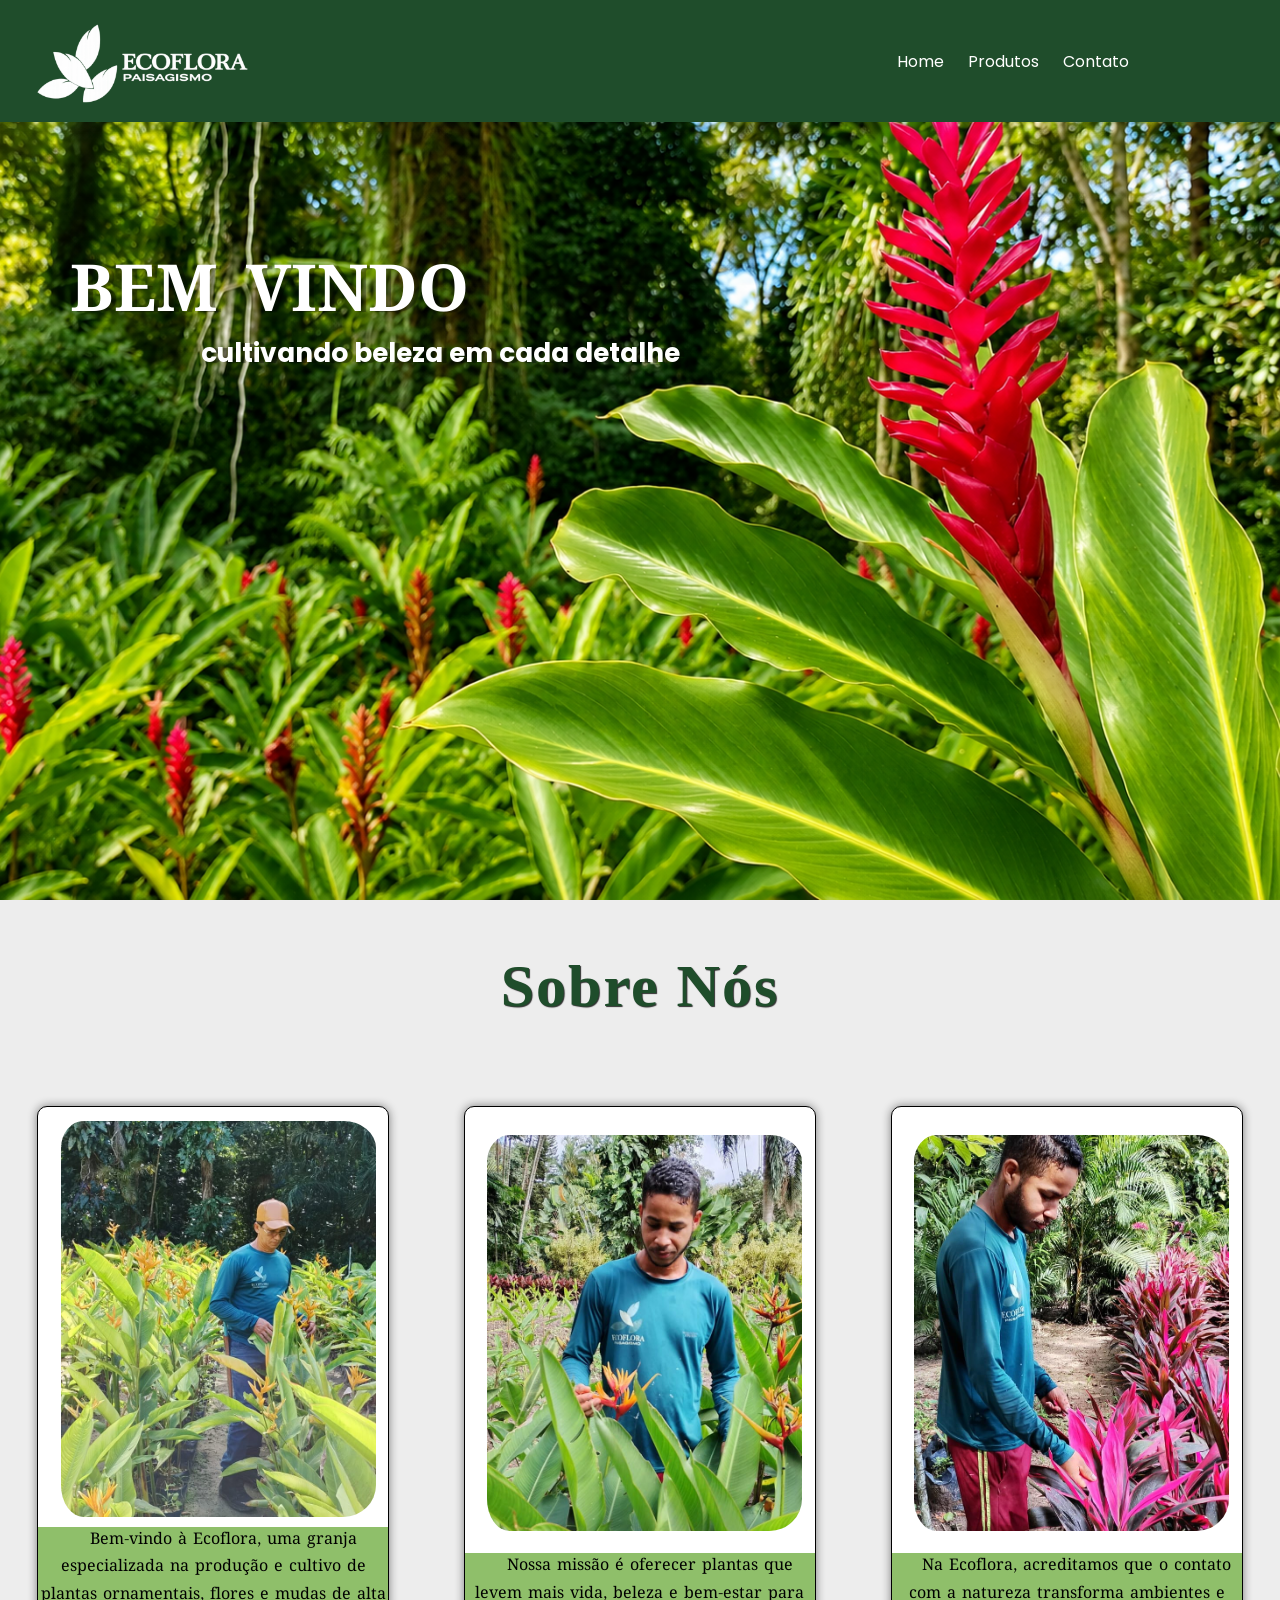
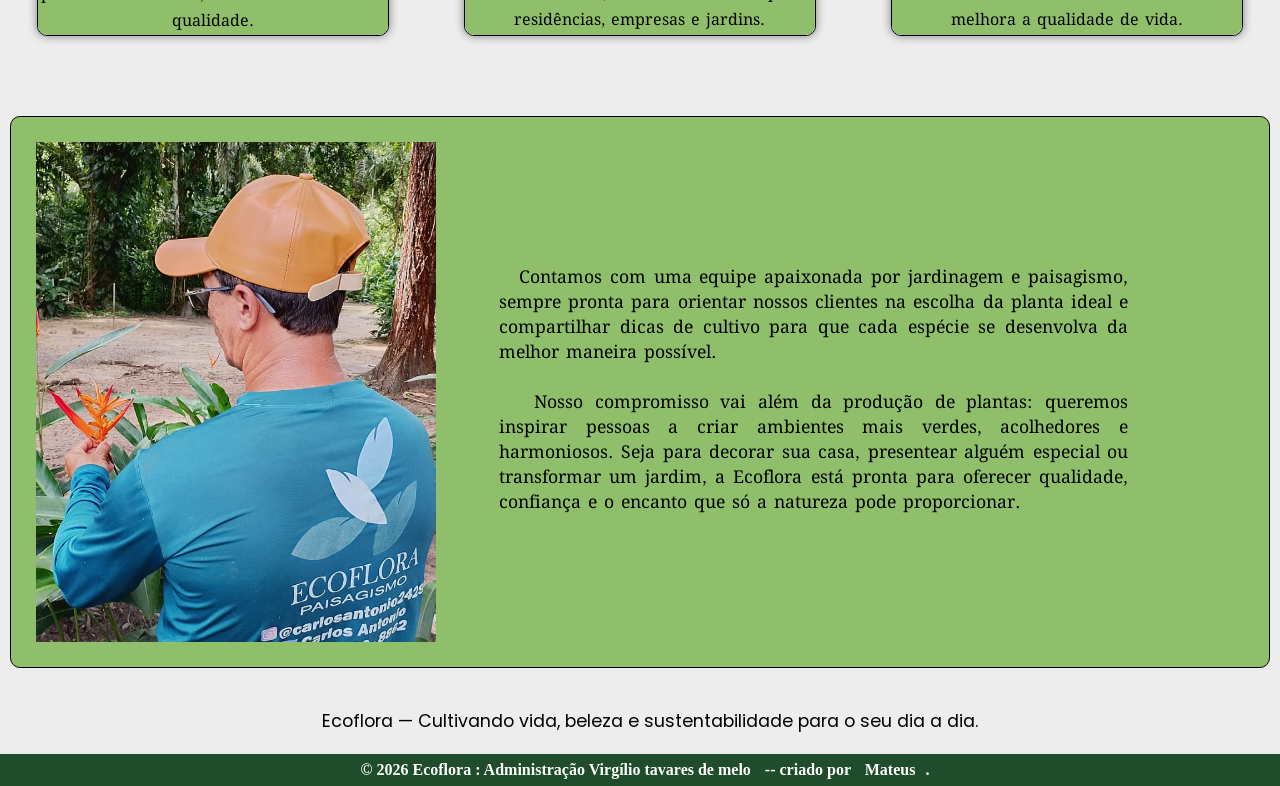
==== commit a8188a99: "novas alt" ====
--- a/index.html
+++ b/index.html
@@ -88,7 +88,7 @@
     </main>
 
     <footer>
-        <a href="index.html">© 2026 Ecoflora</a> -- Site criado por <a href="https://github.com/mateus321u-bit" target="_blank" >
+        <a href="index.html">© 2026 Ecoflora : Administração Virgílio tavares de melo</a> -- criado por <a href="https://github.com/mateus321u-bit" target="_blank" >
             Mateus</a>.
     </footer>
 </body>
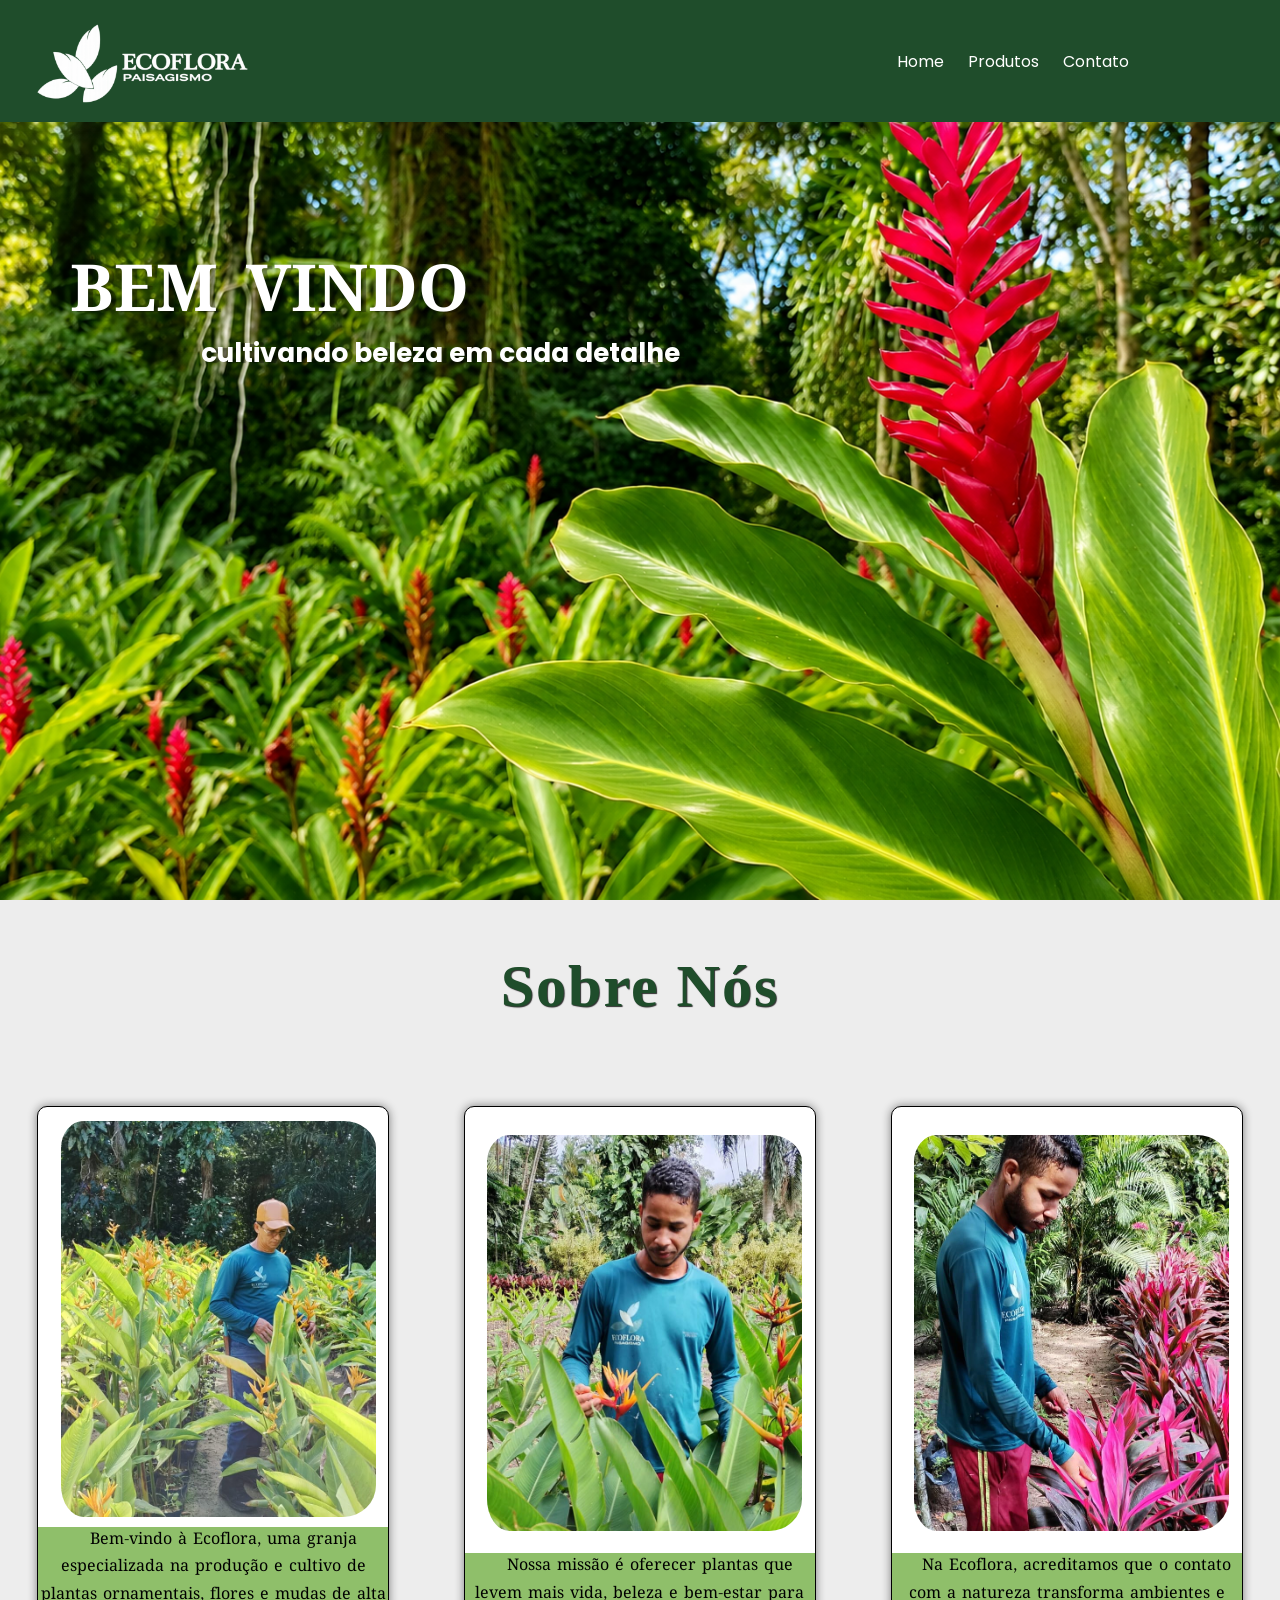
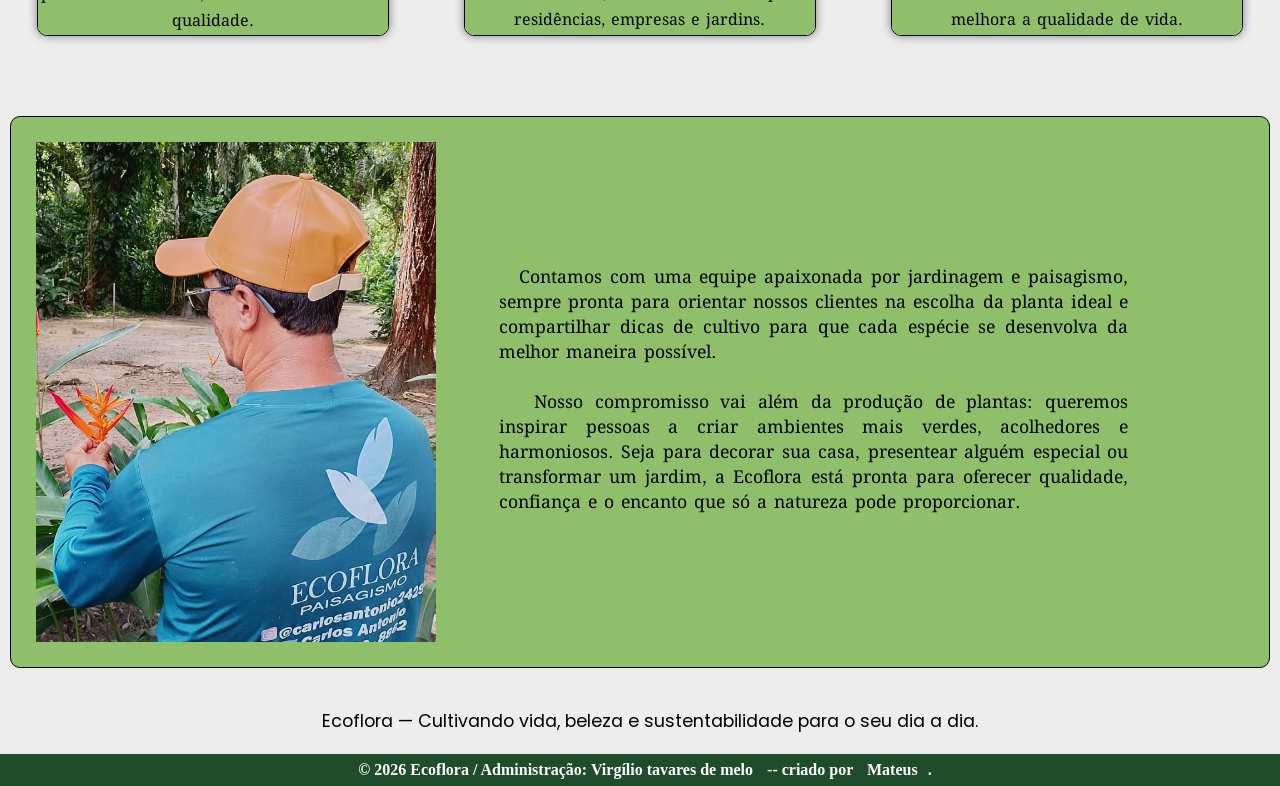
==== commit a18abbc2: "nova alt" ====
--- a/index.html
+++ b/index.html
@@ -88,7 +88,7 @@
     </main>
 
     <footer>
-        <a href="index.html">© 2026 Ecoflora : Administração Virgílio tavares de melo</a> -- criado por <a href="https://github.com/mateus321u-bit" target="_blank" >
+        <a href="index.html">© 2026 Ecoflora / Administração: Virgílio tavares de melo</a> -- criado por <a href="https://github.com/mateus321u-bit" target="_blank" >
             Mateus</a>.
     </footer>
 </body>
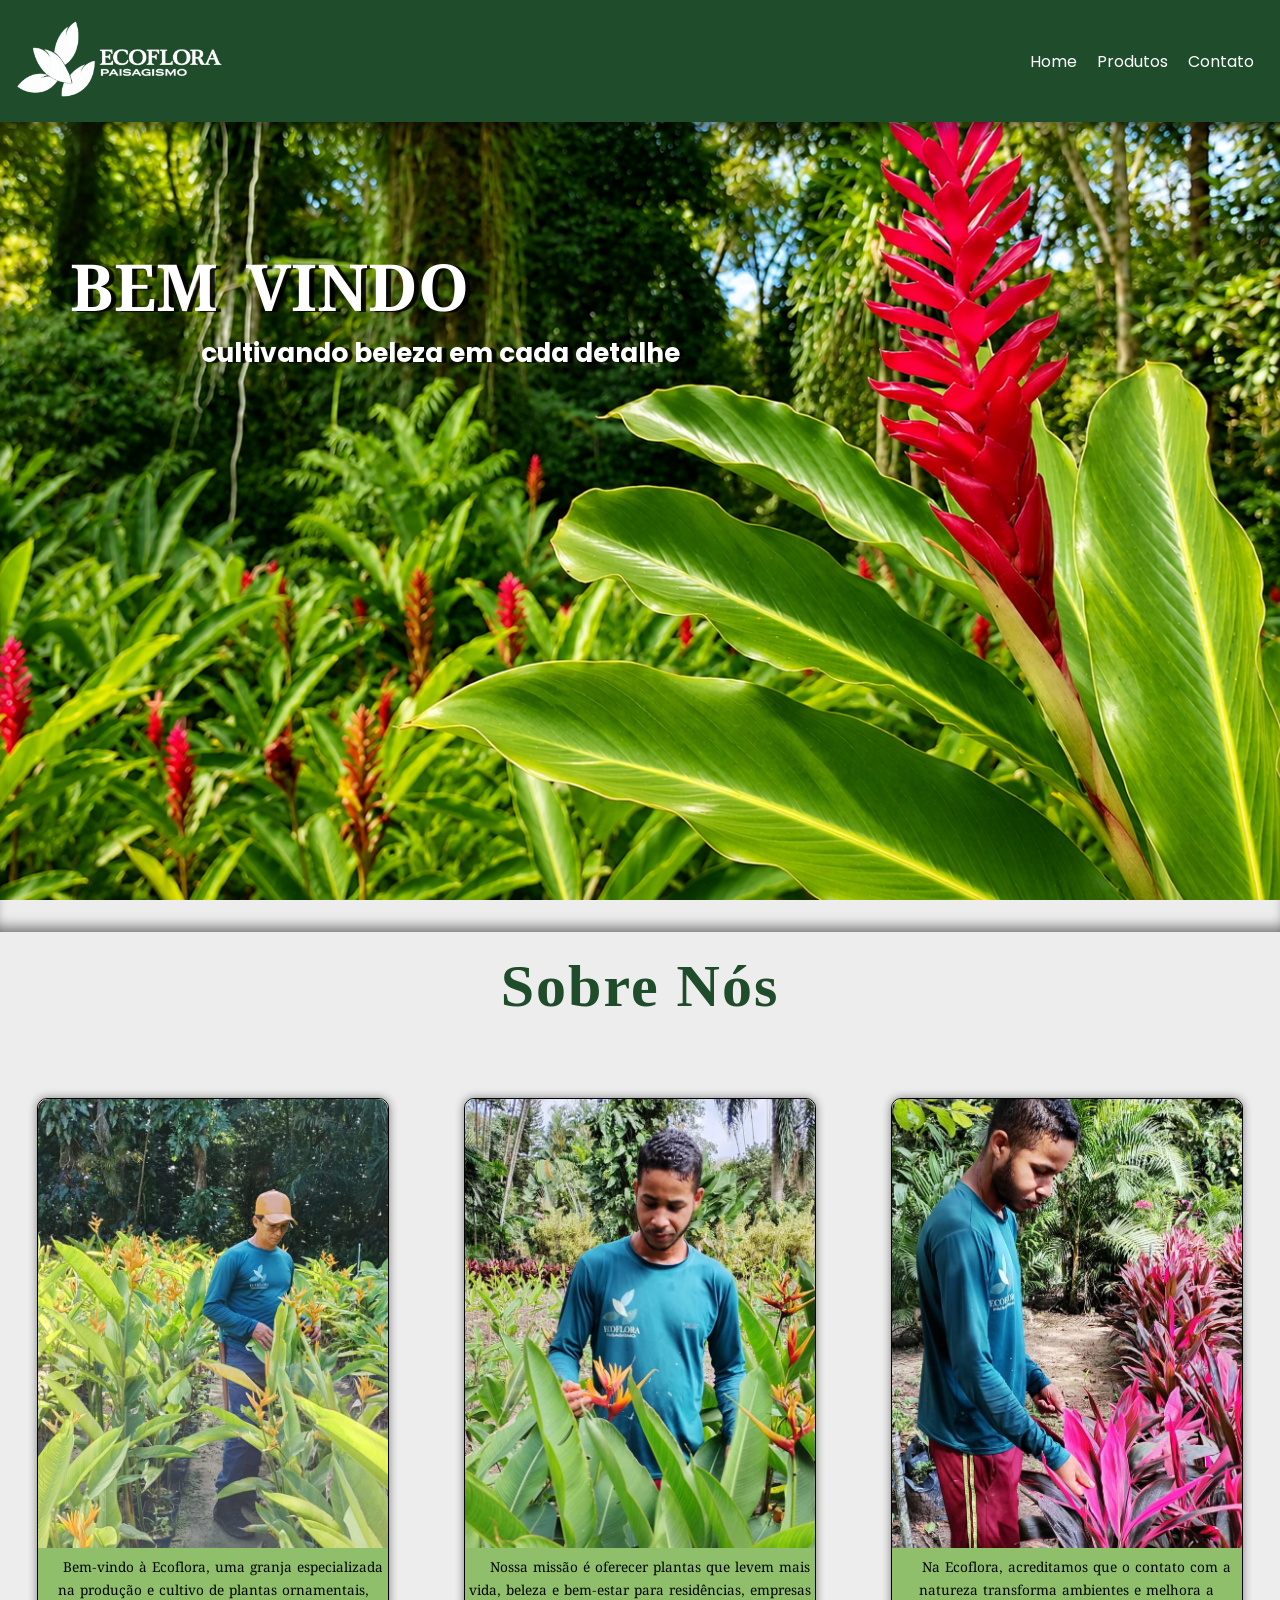
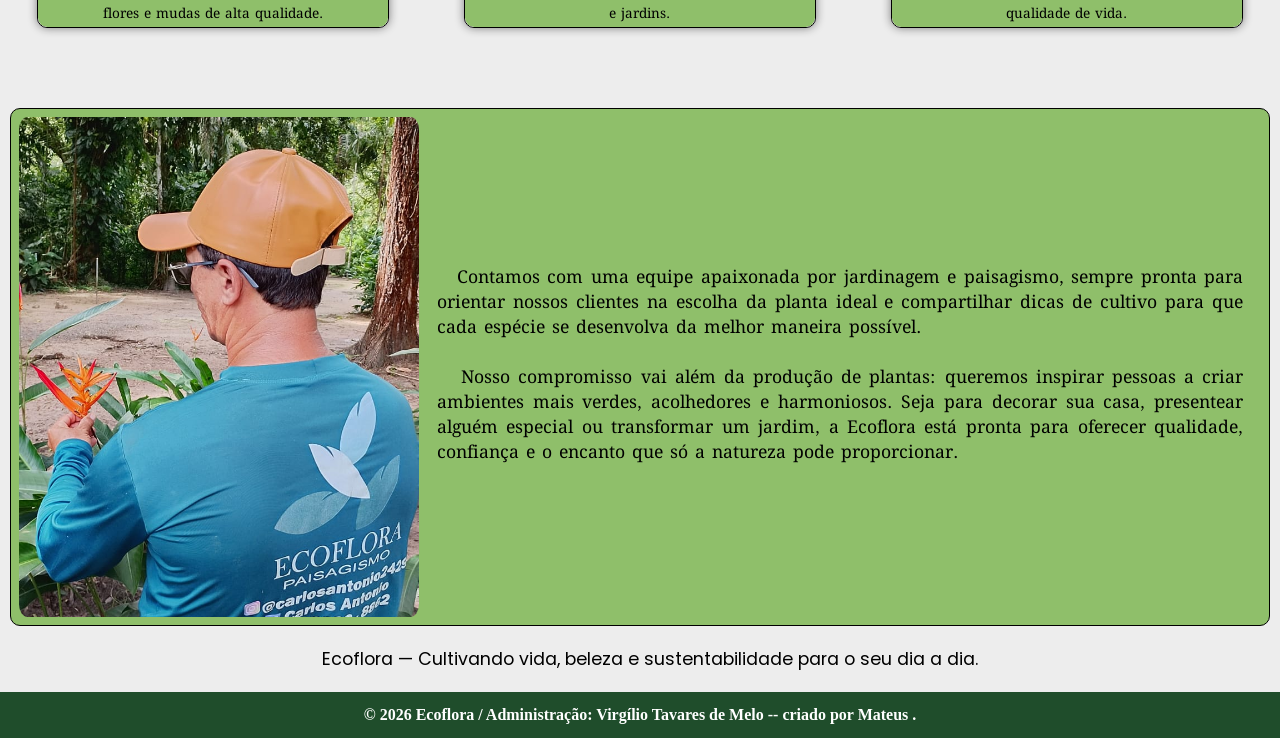
==== commit 56a39a34: "novas alterações novas alterações" ====
--- a/index.html
+++ b/index.html
@@ -69,7 +69,7 @@
                 <img src="img/trabalhador03.jpg" alt="trabalhando" id="ig">
 
 
-                <p class="font" id="pequeno">Contamos com uma equipe apaixonada por jardinagem e paisagismo, sempre
+                <p class="font" >Contamos com uma equipe apaixonada por jardinagem e paisagismo, sempre
                     pronta para orientar nossos clientes na escolha da planta ideal e compartilhar dicas de cultivo para
                     que cada espécie se desenvolva da melhor maneira possível. <br><br>&nbsp;&nbsp; Nosso compromisso vai além da produção de plantas: queremos inspirar pessoas a criar
                     ambientes mais verdes, acolhedores e harmoniosos. Seja para decorar sua casa, presentear alguém
@@ -88,8 +88,15 @@
     </main>
 
     <footer>
-        <a href="index.html">© 2026 Ecoflora / Administração: Virgílio tavares de melo</a> -- criado por <a href="https://github.com/mateus321u-bit" target="_blank" >
-            Mateus</a>.
+        <footer>
+    <a href="index.html">
+        © 2026 Ecoflora / Administração: Virgílio Tavares de Melo
+    </a>
+    -- criado por
+    <a href="https://github.com/mateus321u-bit" target="_blank" rel="noopener noreferrer">
+        Mateus
+    </a>.
+</footer>
     </footer>
 </body>
 
--- a/flor.css
+++ b/flor.css
@@ -42,11 +42,11 @@
 header {
     display: flex;
     align-items: center;
-    justify-content: space-between;
+    flex-direction: column;
     background-color: var(--cor1);
     color: var(--cor8);
-    padding: 1rem;
-    height: 10vh;
+
+
 
 }
 
@@ -56,11 +56,15 @@
 }
 
 .barradnav {
-    position: relative;
-    right: 10%;
+    display: flex;
+    flex-direction: row;
     font-family: var(--font2);
     font-size: 1rem;
-}
+
+
+}
+
+
 
 
 .topo {
@@ -68,9 +72,13 @@
 }
 
 a {
+    text-decoration: none;
+    color: var(--cor8);
+ 
+}
+
+div>a {
     margin: 10px;
-    text-decoration: none;
-    color: var(--cor8);
 }
 
 a:hover {
@@ -80,20 +88,18 @@
 }
 
 #paralax {
-    height: 90vh;
-    background:
-        url(img/paralax01.png);
-
+    height: 50vh;
+    background-image: url(img/paralax01.png);
+    background-position: right center;
     background-size: cover;
-    background-position: right center;
-    background-repeat: no-repeat;
     background-attachment: fixed;
-
+    box-shadow: inset 0 13px 13px -8px rgba(0, 0, 0, 0.5),
+        inset 0 -13px 13px -8px rgba(0, 0, 0, 0.5);
 }
 
 
 #cent {
-    font-size: 2.7em;
+    font-size: 1.7em;
     font-family: var(--font4);
     color: var(--cor8);
     padding: 130px 0px 0px 70px;
@@ -107,20 +113,14 @@
     font-family: var(--font2);
     padding: 0px 0px 0px 90px;
     font-weight: bolder;
-    font-size: 1.1em;
+    font-size: 1em;
     text-shadow: 5px 1px 1px rgba(0, 0, 0, 0.433);
     text-align: center;
     max-width: 700px;
-
-
-
-}
-
-img {
-    display: block;
-    padding: 15px 0px 10px 10px;
-
-}
+}
+
+
+
 
 
 
@@ -128,16 +128,18 @@
 h1 {
     font-family: Georgia, 'Times New Roman', Times, serif;
     text-align: center;
-    padding: 20px 0px 25px 0px;
+    padding: 20px 0px 27px 0px;
     font-size: 45px;
     letter-spacing: 2px;
     color: #1F4D2B;
-    text-shadow: 1px 1px 1px rgba(0, 0, 0, 0.8);
     transition: width .3s, height .3s;
 
 }
 
 
+div h2{
+    text-shadow: 5px 1px 1px rgba(0, 0, 0, 0.899);
+}
 
 .conteiner {
 
@@ -151,21 +153,27 @@
 
 .caixa {
     width: calc(50% - 10px);
-    display: block;
+    display: flex;
+    flex-flow: column;
     margin: auto;
     background-color: var(--cor8);
     box-shadow: 0px 0px 10px rgba(0, 0, 0, 0.247);
     border-radius: 10px;
-    margin-top: 10px;
-    border: 1px solid black; 
-    margin-top: 30px;
+    border: 1px solid black;
+    margin-top: 20px;
+   
+
 }
 
 .img-trabalho {
-    width: 60%;
-    height: 200px;
+    width:100%;
+    height: 300px;
     margin: auto;
     object-fit: cover;
+    overflow: hidden;
+    border-radius: 10px 10px 0 0;
+   
+
 }
 
 
@@ -195,39 +203,40 @@
 }
 
 .informacoes {
-    font-size: 100%;
+    font-size: 85%;
     text-align: center;
     background-color: var(--cor4);
     border-radius: 0px 0px 9px 9px;
     line-height: 1.7;
+    padding-top: 10px;
+  
+
 }
 
 .direita {
-    display: flex;
-    align-items: center;
-    overflow-wrap: break-word;
+    display: grid;
+      overflow: hidden;
 }
 
 #ig {
-    width: 40%;
+    width: 95%;
     max-width: 400px;
-    padding-top: 50px;
     object-fit: cover;
     padding: 2%;
     height: 500px;
-}
-
-#pequeno {
-    overflow-wrap: break-word;
-    width: 50%;
-
-}
+    margin: auto;
+    border-radius: 4%;
+}
+
 
 .font {
     font-family: var(--font4);
     font-size: 1.1em;
     overflow-wrap: break-word;
     padding: 3%;
+    align-items: center;
+    margin: auto;
+   
 
 
 
@@ -235,7 +244,7 @@
 
 #cen {
     text-align: center;
-    margin: 40px 0px 20px 0px;
+    margin: 20px 0px 20px 0px;
     font-family: var(--font2);
     font-size: 1.1em;
 }
@@ -251,8 +260,3 @@
     font-weight: bold;
 }
 
-@media(max-width:500px) {
-    .informacoes {
-        font-size: 50%;
-    }
-}
--- a/midia-for.css
+++ b/midia-for.css
@@ -18,7 +18,73 @@
 
 
 
-@media screen and (min-width:992px) { /* computador */
+@media screen and (min-width:992px) {
+    /* computador */
+
+    header {
+        display: flex;
+        align-items: center;
+        flex-direction: row;
+        justify-content: space-between;
+        align-items: center;
+        background-color: var(--cor1);
+        color: var(--cor8);
+        padding: 1rem;
+        height: 10vh;
+
+
+    }
+
+    .barradnav {
+        display: flex;
+        flex-direction: row;
+        width: auto;
+
+        right: 10%;
+        font-family: var(--font2);
+        font-size: 1rem;
+
+
+
+
+    }
+
+    a {
+        padding: 0;
+    }
+
+    #paralax {
+        height: 90vh;
+        background-image: url(img/paralax01.png);
+        background-position: right center;
+        background-size: cover;
+        background-attachment: fixed;
+        box-shadow: inset 0 13px 13px -8px rgba(0, 0, 0, 0.5),
+            inset 0 -13px 13px -8px rgba(0, 0, 0, 0.5);
+    }
+
+
+    #cent {
+        font-size: 2.7em;
+        font-family: var(--font4);
+        color: var(--cor8);
+        padding: 130px 0px 0px 70px;
+        margin-bottom: -10px;
+        text-shadow: 5px 1px 1px rgba(0, 0, 0, 0.351);
+    }
+
+    #frase {
+
+        color: var(--cor8);
+        font-family: var(--font2);
+        padding: 0px 0px 0px 90px;
+        font-weight: bolder;
+        font-size: 1.1em;
+        text-shadow: 5px 1px 1px rgba(0, 0, 0, 0.433);
+        text-align: center;
+        max-width: 700px;
+    }
+
     h1 {
         font-size: 60px;
         transition: width .3s, height .3s;
@@ -48,10 +114,29 @@
     }
 
     .img-trabalho {
-        width: 90%;
-        height: 75%;
+        width:100%;
+        height: auto;
         margin: auto;
-        border-radius: 10%;
         object-fit: cover;
+
     }
+
+    .direita{
+        display: grid;
+       grid-auto-flow: column;
+    }
+
+    #ig {
+    width: 700px;
+    object-fit: cover;
+    padding: 2%;
+    height: 500px;
+    margin: auto;
+    border-radius: 4%;
+}
+}
+
+@media screen and (min-width:768px) and (max-width:991px) {
+    /*tablet*/
+
 }
